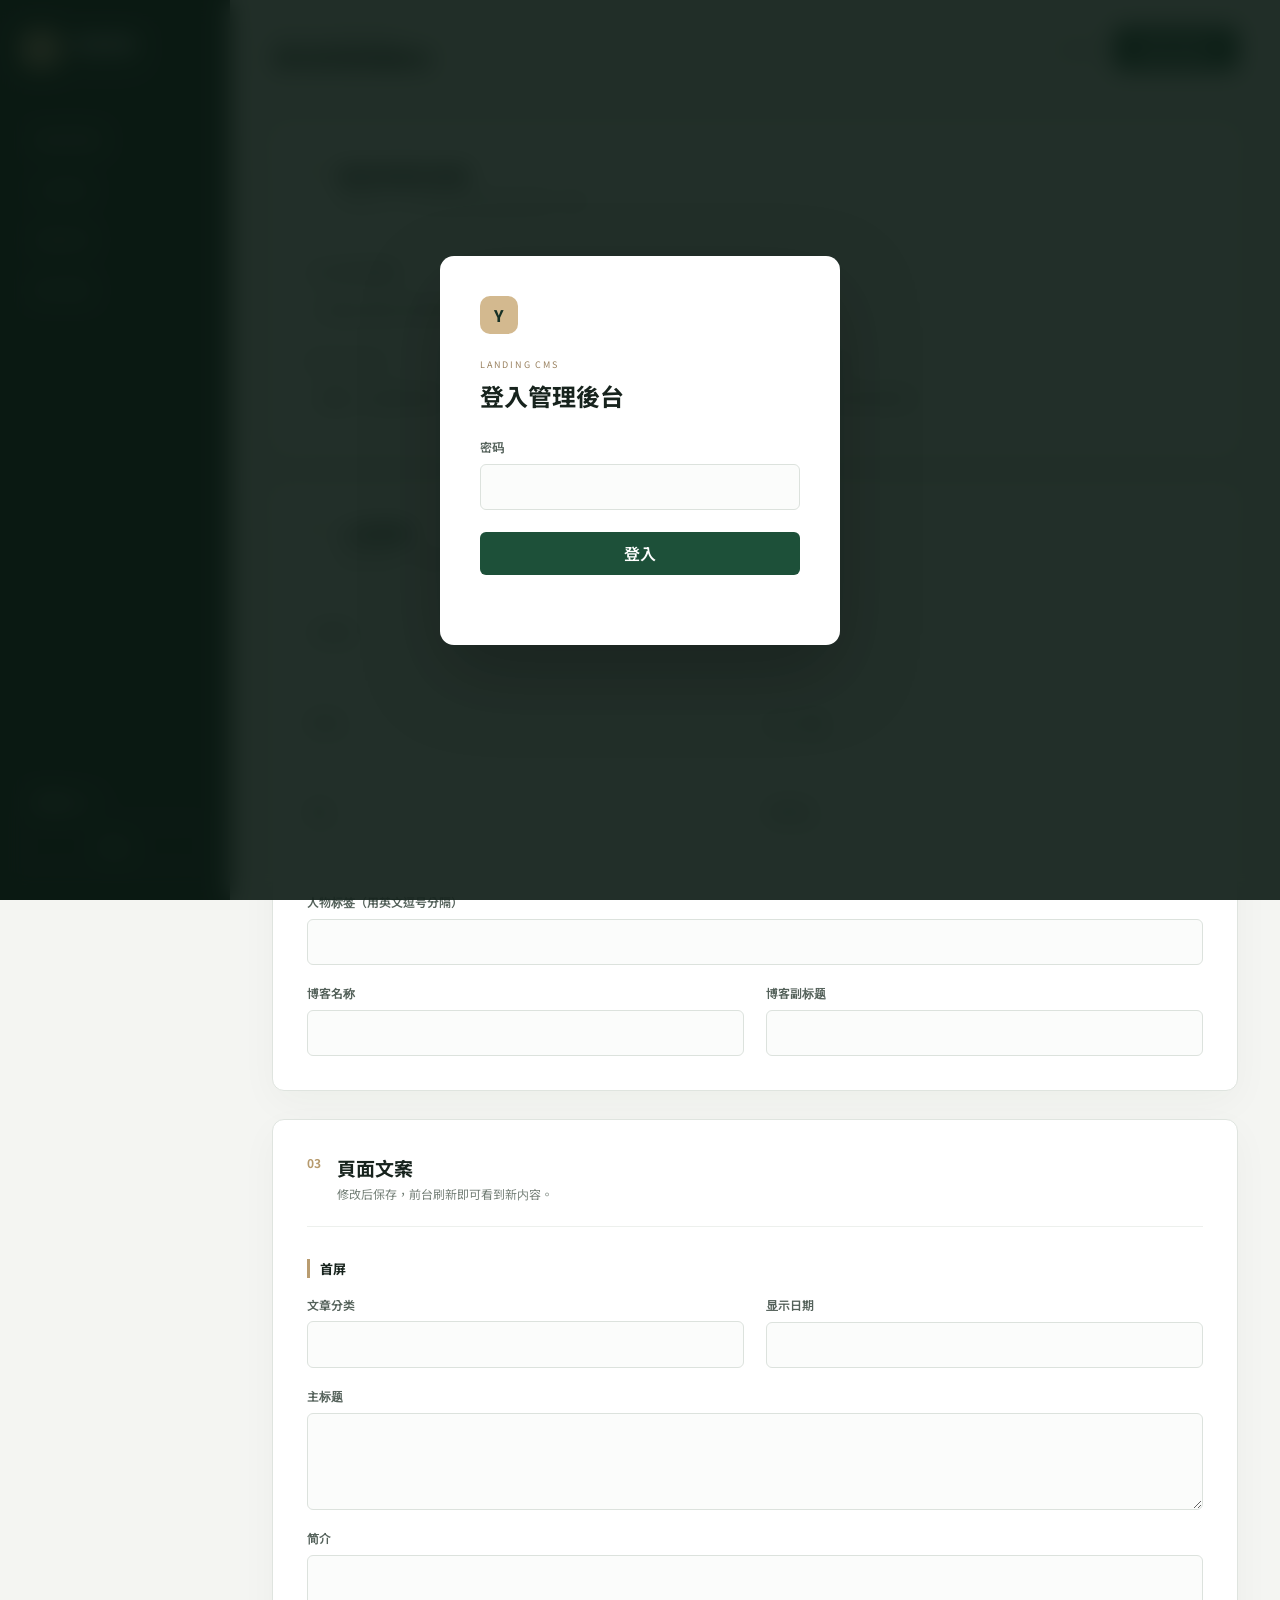
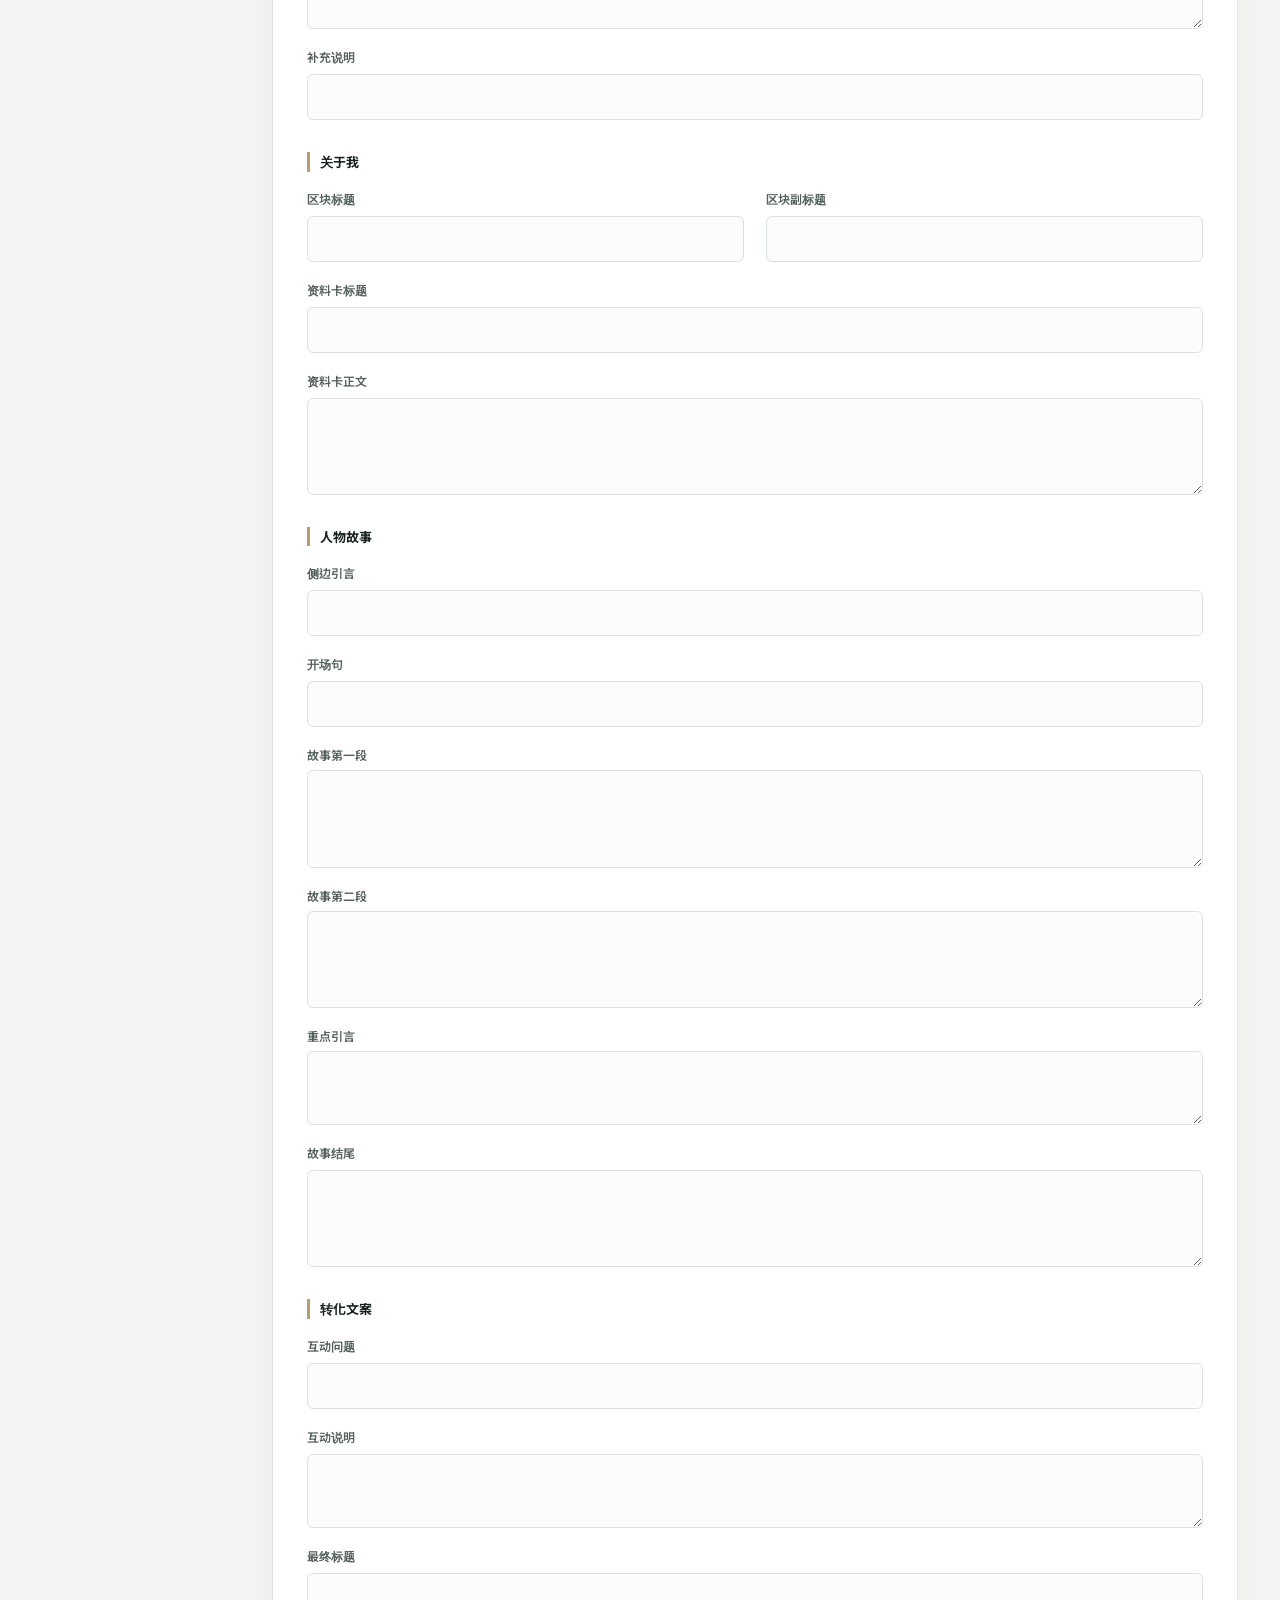
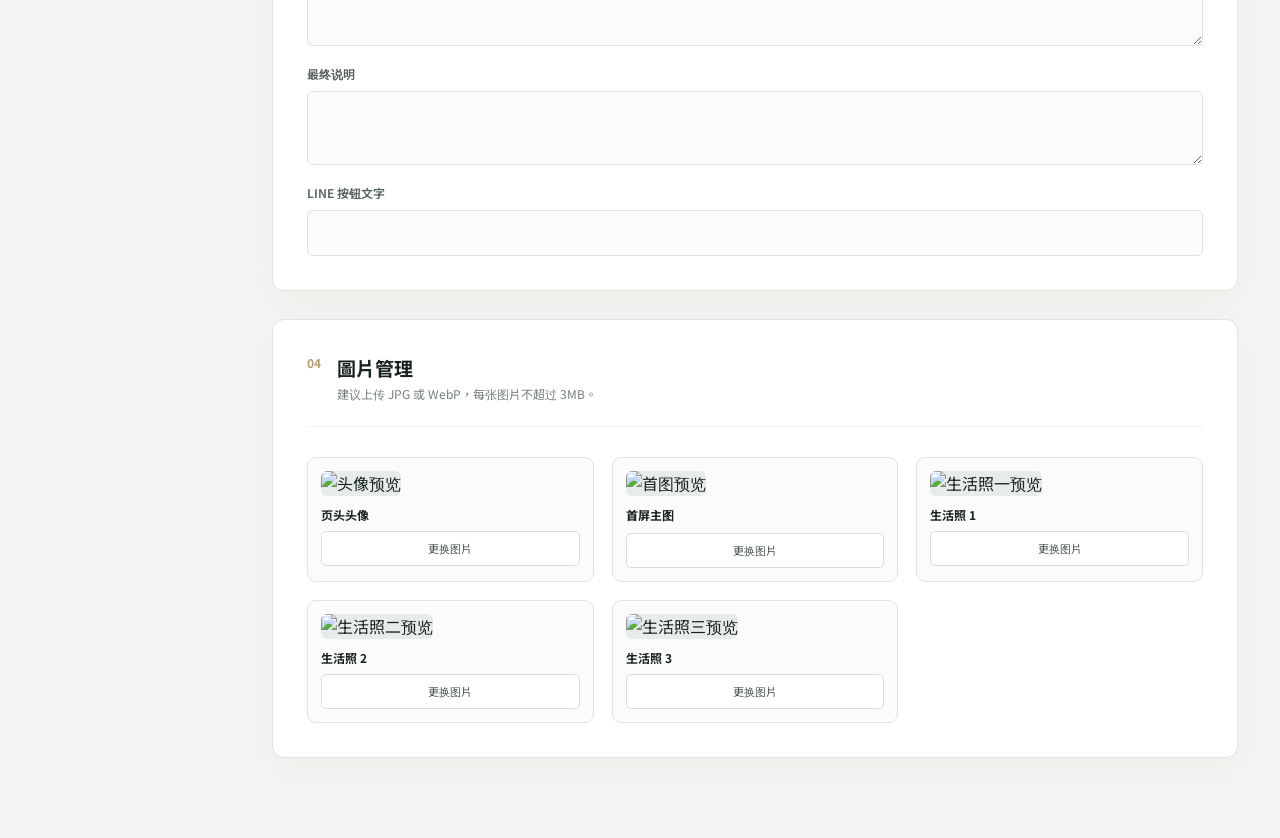
==== admin.html @ e7da710a "Update admin.html" ====
<!doctype html>
<html lang="zh-Hant-TW">
<head>
  <meta charset="utf-8">
  <meta name="viewport" content="width=device-width, initial-scale=1">
  <meta name="robots" content="noindex,nofollow">
  <title>落地頁管理後台</title>
  <link rel="preconnect" href="https://fonts.googleapis.com">
  <link rel="preconnect" href="https://fonts.gstatic.com" crossorigin>
  <link href="https://fonts.googleapis.com/css2?family=Noto+Sans+TC:wght@400;500;600;700&display=swap" rel="stylesheet">
  <link rel="stylesheet" href="./admin.css">
</head>
<body>
  <div class="admin-shell">
    <aside class="admin-sidebar">
      <div class="admin-brand"><span>Y</span><div><strong>頁面管理</strong><small>Landing CMS</small></div></div>
      <nav>
        <a href="#tracking">連結與像素</a>
        <a href="#persona">人設資料</a>
        <a href="#copy">頁面文案</a>
        <a href="#images">圖片管理</a>
      </nav>
      <a class="preview-link" href="./index.html" target="_blank">預覽前台 ↗</a>
      <button class="logout" id="logoutButton" type="button">登出</button>
    </aside>

    <main class="admin-main">
      <header class="admin-topbar">
        <div><p>CONTENT MANAGEMENT</p><h1>落地頁管理後台</h1></div>
        <div class="save-group"><span id="saveStatus">尚未儲存</span><button class="primary" id="saveButton" type="button">儲存並發布</button></div>
      </header>

      <div class="setup-warning" id="setupWarning" hidden>
        <strong>後台尚未連接 Supabase</strong>
        <p>请先按照项目中的 <code>supabase/setup.sql</code> 建立数据库，再把项目 URL 和 anon key 填入 <code>config.js</code>。</p>
      </div>

      <form id="contentForm">
        <section class="panel" id="tracking">
          <div class="panel-title"><span>01</span><div><h2>連結與廣告像素</h2><p>所有前台 LINE 按鈕和廣告追蹤由這裡統一控制。</p></div></div>
          <div class="form-grid">
            <label class="wide">LINE 加好友連結<input type="url" data-field="tracking.lineUrl" placeholder="https://line.me/R/ti/p/..." required></label>
            <label>Meta Pixel ID<input type="text" data-field="tracking.metaPixelId" placeholder="例如：1234567890"></label>
            <label>TikTok Pixel ID<input type="text" data-field="tracking.tiktokPixelId" placeholder="例如：CXXXXXXXXX"></label>
          </div>
        </section>

        <section class="panel" id="persona">
          <div class="panel-title"><span>02</span><div><h2>人設資料</h2><p>切换人物时，从这里修改姓名、年龄、所在地和基础资料。</p></div></div>
          <div class="form-grid">
            <label>人物姓名<input type="text" data-field="persona.name"></label>
            <label>年龄<input type="text" data-field="persona.age"></label>
            <label>所在地<input type="text" data-field="persona.location"></label>
            <label>生日／星座<input type="text" data-field="persona.birth"></label>
            <label>身高<input type="text" data-field="persona.height"></label>
            <label>感情状态<input type="text" data-field="persona.status"></label>
            <label class="wide">人物标签（用英文逗号分隔）<input type="text" data-field="persona.traits"></label>
            <label>博客名称<input type="text" data-field="brand.name"></label>
            <label>博客副标题<input type="text" data-field="brand.tagline"></label>
          </div>
        </section>

        <section class="panel" id="copy">
          <div class="panel-title"><span>03</span><div><h2>頁面文案</h2><p>修改后保存，前台刷新即可看到新内容。</p></div></div>
          <div class="subheading">首屏</div>
          <div class="form-grid">
            <label>文章分类<input type="text" data-field="hero.category"></label>
            <label>显示日期<input type="text" data-field="hero.date"></label>
            <label class="wide">主标题<textarea data-field="hero.title" rows="3"></textarea></label>
            <label class="wide">简介<textarea data-field="hero.intro" rows="2"></textarea></label>
            <label class="wide">补充说明<input type="text" data-field="hero.note"></label>
          </div>
          <div class="subheading">关于我</div>
          <div class="form-grid">
            <label>区块标题<input type="text" data-field="about.title"></label>
            <label>区块副标题<input type="text" data-field="about.subtitle"></label>
            <label class="wide">资料卡标题<input type="text" data-field="about.cardTitle"></label>
            <label class="wide">资料卡正文<textarea data-field="about.body" rows="3"></textarea></label>
          </div>
          <div class="subheading">人物故事</div>
          <div class="form-grid">
            <label class="wide">侧边引言<input type="text" data-field="story.quote"></label>
            <label class="wide">开场句<input type="text" data-field="story.lead"></label>
            <label class="wide">故事第一段<textarea data-field="story.p1" rows="3"></textarea></label>
            <label class="wide">故事第二段<textarea data-field="story.p2" rows="3"></textarea></label>
            <label class="wide">重点引言<textarea data-field="story.highlight" rows="2"></textarea></label>
            <label class="wide">故事结尾<textarea data-field="story.p3" rows="3"></textarea></label>
          </div>
          <div class="subheading">转化文案</div>
          <div class="form-grid">
            <label class="wide">互动问题<input type="text" data-field="conversation.question"></label>
            <label class="wide">互动说明<textarea data-field="conversation.answer" rows="2"></textarea></label>
            <label class="wide">最终标题<textarea data-field="cta.title" rows="2"></textarea></label>
            <label class="wide">最终说明<textarea data-field="cta.body" rows="2"></textarea></label>
            <label class="wide">LINE 按钮文字<input type="text" data-field="cta.button"></label>
          </div>
        </section>

        <section class="panel" id="images">
          <div class="panel-title"><span>04</span><div><h2>圖片管理</h2><p>建议上传 JPG 或 WebP，每张图片不超过 3MB。</p></div></div>
          <div class="image-grid">
            <div class="image-field" data-image-key="images.avatar"><img alt="头像预览"><strong>页头头像</strong><input type="file" accept="image/*"><button type="button">更换图片</button></div>
            <div class="image-field" data-image-key="images.hero"><img alt="首图预览"><strong>首屏主图</strong><input type="file" accept="image/*"><button type="button">更换图片</button></div>
            <div class="image-field" data-image-key="images.life1"><img alt="生活照一预览"><strong>生活照 1</strong><input type="file" accept="image/*"><button type="button">更换图片</button></div>
            <div class="image-field" data-image-key="images.life2"><img alt="生活照二预览"><strong>生活照 2</strong><input type="file" accept="image/*"><button type="button">更换图片</button></div>
            <div class="image-field" data-image-key="images.life3"><img alt="生活照三预览"><strong>生活照 3</strong><input type="file" accept="image/*"><button type="button">更换图片</button></div>
          </div>
        </section>
      </form>
    </main>
  </div>

  <div class="login-layer" id="loginLayer">
    <form class="login-card" id="loginForm">
      <div class="login-logo">Y</div>
      <p>LANDING CMS</p>
      <h2>登入管理後台</h2>
      <label>密码<input type="password" id="password" autocomplete="current-password" required></label>
      <button class="primary" type="submit">登入</button>
      <span class="login-message" id="loginMessage"></span>
    </form>
  </div>

  <div class="toast" id="toast"></div>
  <script src="./config.js?v=2"></script>
  <script src="./content-default.js"></script>
  <script src="./admin.js?v=2"></script>
</body>
</html>
---- admin.css ----
:root{--bg:#f4f5f2;--ink:#17231d;--muted:#758078;--green:#1d5039;--line:#dfe4df;--white:#fff;--accent:#06c755}*{box-sizing:border-box}html{scroll-behavior:smooth}body{margin:0;background:var(--bg);color:var(--ink);font-family:"Noto Sans TC",sans-serif}button,input,textarea{font:inherit}.admin-shell{min-height:100vh}.admin-sidebar{position:fixed;inset:0 auto 0 0;width:230px;padding:30px 22px;display:flex;flex-direction:column;background:#13251d;color:#fff}.admin-brand{display:flex;align-items:center;gap:12px;margin-bottom:50px}.admin-brand>span,.login-logo{width:38px;height:38px;display:grid;place-items:center;border-radius:10px;background:#d3b98f;color:#173126;font-weight:800}.admin-brand div{display:flex;flex-direction:column}.admin-brand small{color:#8fa097;font-size:9px;letter-spacing:.14em}.admin-sidebar nav{display:grid;gap:7px}.admin-sidebar nav a{padding:12px 14px;border-radius:7px;color:#b9c4bd;text-decoration:none;font-size:13px}.admin-sidebar nav a:hover{background:rgba(255,255,255,.06);color:#fff}.preview-link{margin-top:auto;padding:12px;color:#fff;text-decoration:none;font-size:12px}.logout{padding:11px;border:1px solid rgba(255,255,255,.15);border-radius:6px;background:transparent;color:#a8b6ae;cursor:pointer}.admin-main{margin-left:230px;padding:0 42px 80px}.admin-topbar{position:sticky;z-index:5;top:0;min-height:98px;display:flex;align-items:center;justify-content:space-between;background:rgba(244,245,242,.94);backdrop-filter:blur(10px);border-bottom:1px solid var(--line)}.admin-topbar p{margin:0;color:#89938c;font-size:9px;letter-spacing:.18em}.admin-topbar h1{margin:3px 0 0;font-size:23px}.save-group{display:flex;align-items:center;gap:14px}.save-group span{color:var(--muted);font-size:11px}.primary{min-height:43px;padding:9px 22px;border:0;border-radius:6px;background:var(--green);color:#fff;font-weight:600;cursor:pointer}.primary:disabled{opacity:.45;cursor:not-allowed}.setup-warning{max-width:1040px;margin:28px auto 0;padding:18px 22px;border:1px solid #e9cfa2;border-radius:8px;background:#fff6e6;color:#6d4d17}.setup-warning p{margin:5px 0 0;font-size:13px}.panel{max-width:1040px;margin:28px auto 0;padding:34px;border:1px solid var(--line);border-radius:12px;background:var(--white);box-shadow:0 12px 38px rgba(25,46,36,.035)}.panel-title{display:flex;gap:16px;margin-bottom:30px;padding-bottom:22px;border-bottom:1px solid #edf0ed}.panel-title>span{color:#b69a6d;font-size:12px;font-weight:700}.panel-title h2{margin:0;font-size:19px}.panel-title p{margin:4px 0 0;color:var(--muted);font-size:12px}.form-grid{display:grid;grid-template-columns:1fr 1fr;gap:19px 22px}.form-grid label,.login-card label{display:grid;gap:7px;color:#54615a;font-size:12px;font-weight:600}.form-grid .wide{grid-column:1/-1}input,textarea{width:100%;padding:12px 13px;border:1px solid #dce2dd;border-radius:6px;outline:none;background:#fbfcfb;color:var(--ink);font-size:14px;transition:.2s}textarea{resize:vertical;line-height:1.7}input:focus,textarea:focus{border-color:#6f9983;box-shadow:0 0 0 3px rgba(29,80,57,.08)}.subheading{margin:32px 0 18px;padding-left:10px;border-left:3px solid #b99c70;font-size:13px;font-weight:700}.image-grid{display:grid;grid-template-columns:repeat(3,1fr);gap:18px}.image-field{padding:13px;border:1px solid var(--line);border-radius:9px;background:#fafbfa}.image-field img{width:100%;height:180px;object-fit:cover;border-radius:6px;background:#e8ece9}.image-field strong{display:block;margin:10px 0 8px;font-size:12px}.image-field input{display:none}.image-field button{width:100%;padding:8px;border:1px solid #d8dfda;border-radius:5px;background:#fff;color:#46544c;font-size:11px;cursor:pointer}.login-layer{position:fixed;z-index:100;inset:0;display:grid;place-items:center;padding:20px;background:rgba(10,25,18,.9);backdrop-filter:blur(12px)}.login-layer.hidden{display:none}.login-card{width:min(400px,100%);padding:40px;border-radius:14px;background:#fff;box-shadow:0 30px 80px rgba(0,0,0,.25)}.login-logo{margin-bottom:24px}.login-card>p{margin:0;color:#9a8260;font-size:9px;letter-spacing:.2em}.login-card h2{margin:7px 0 25px}.login-card label{margin-top:14px}.login-card .primary{width:100%;margin-top:22px}.login-message{display:block;min-height:18px;margin-top:12px;color:#b54343;font-size:11px;text-align:center}.toast{position:fixed;z-index:110;right:24px;bottom:24px;padding:13px 18px;border-radius:7px;background:#183d2c;color:#fff;font-size:12px;opacity:0;transform:translateY(12px);pointer-events:none;transition:.25s}.toast.show{opacity:1;transform:none}@media(max-width:850px){.admin-sidebar{position:static;width:100%;padding:18px 20px;flex-direction:row;align-items:center}.admin-brand{margin:0}.admin-brand small,.admin-sidebar nav,.preview-link{display:none}.logout{margin-left:auto}.admin-main{margin:0;padding:0 16px 90px}.admin-topbar{min-height:86px}.save-group span{display:none}.panel{padding:24px 18px}.form-grid{grid-template-columns:1fr}.form-grid .wide{grid-column:auto}.image-grid{grid-template-columns:1fr 1fr}.image-field img{height:150px}}@media(max-width:520px){.admin-topbar h1{font-size:19px}.primary{padding-inline:14px}.image-grid{grid-template-columns:1fr}}
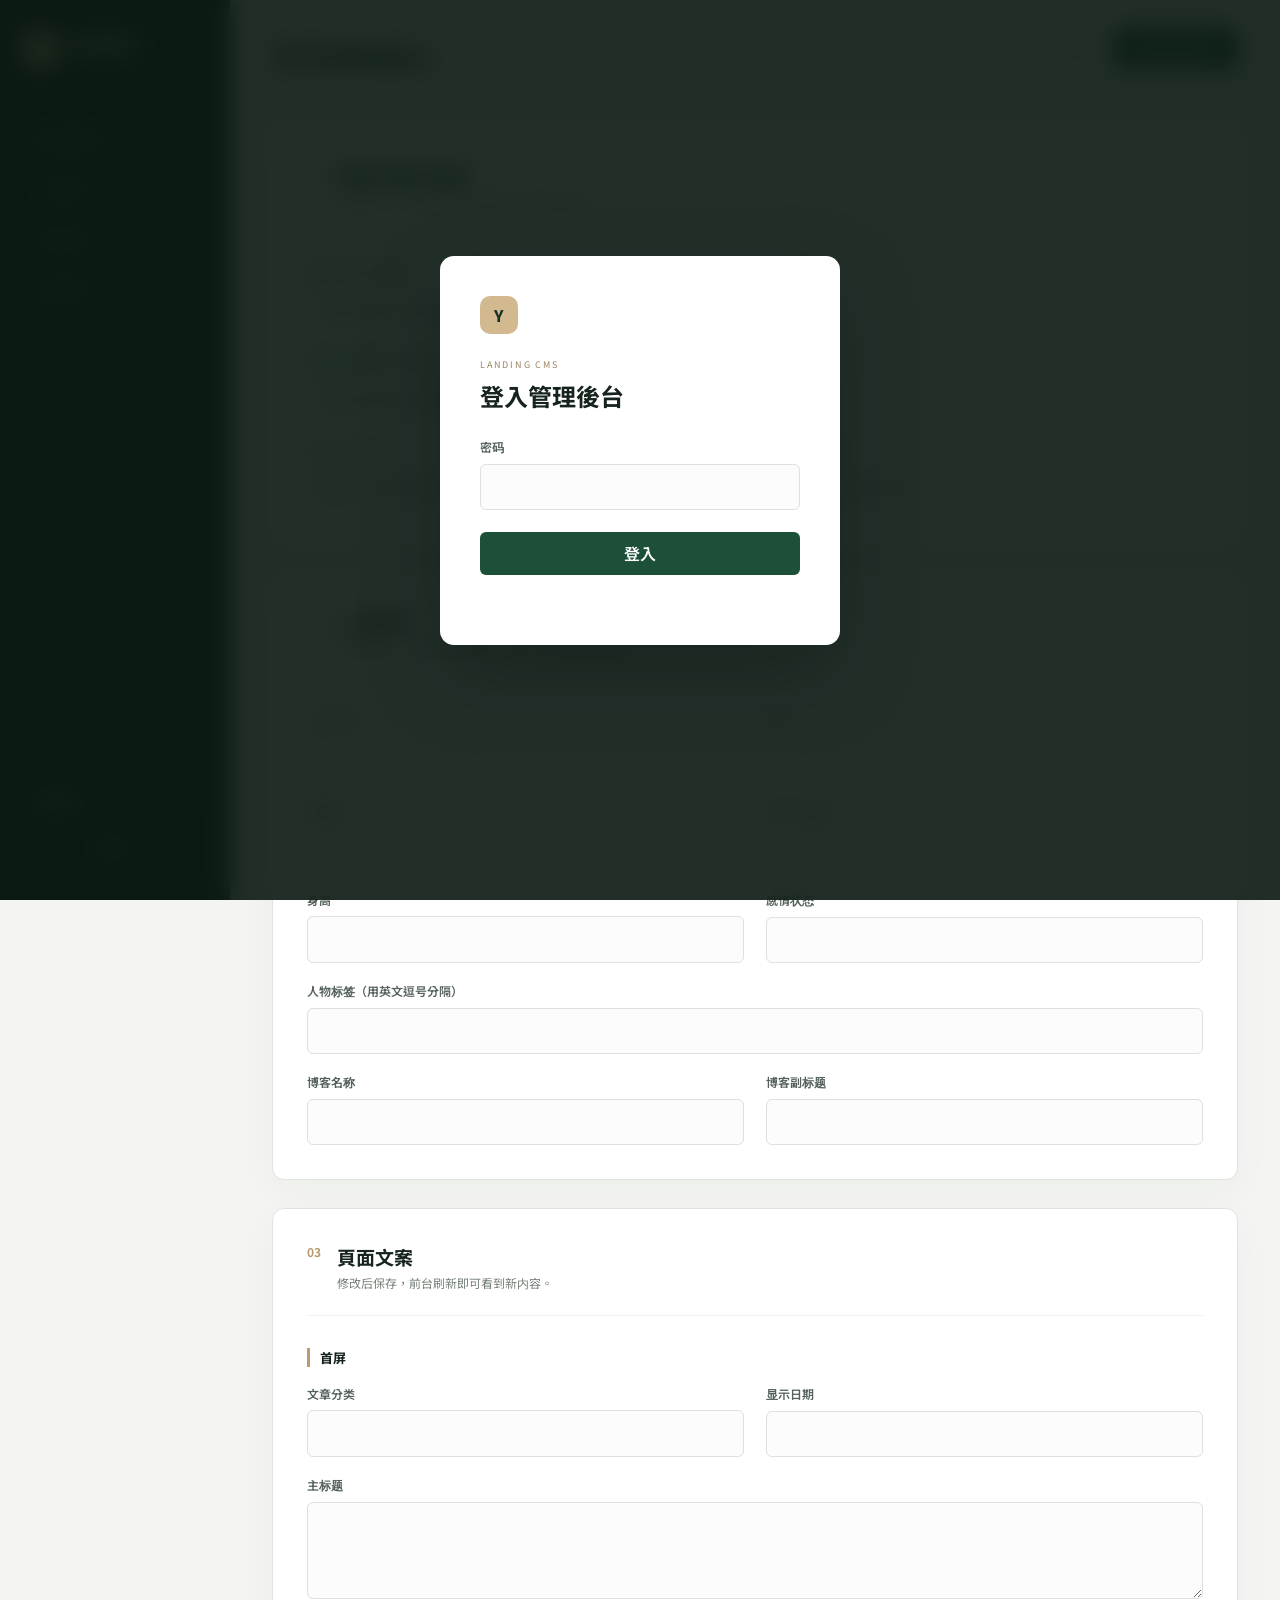
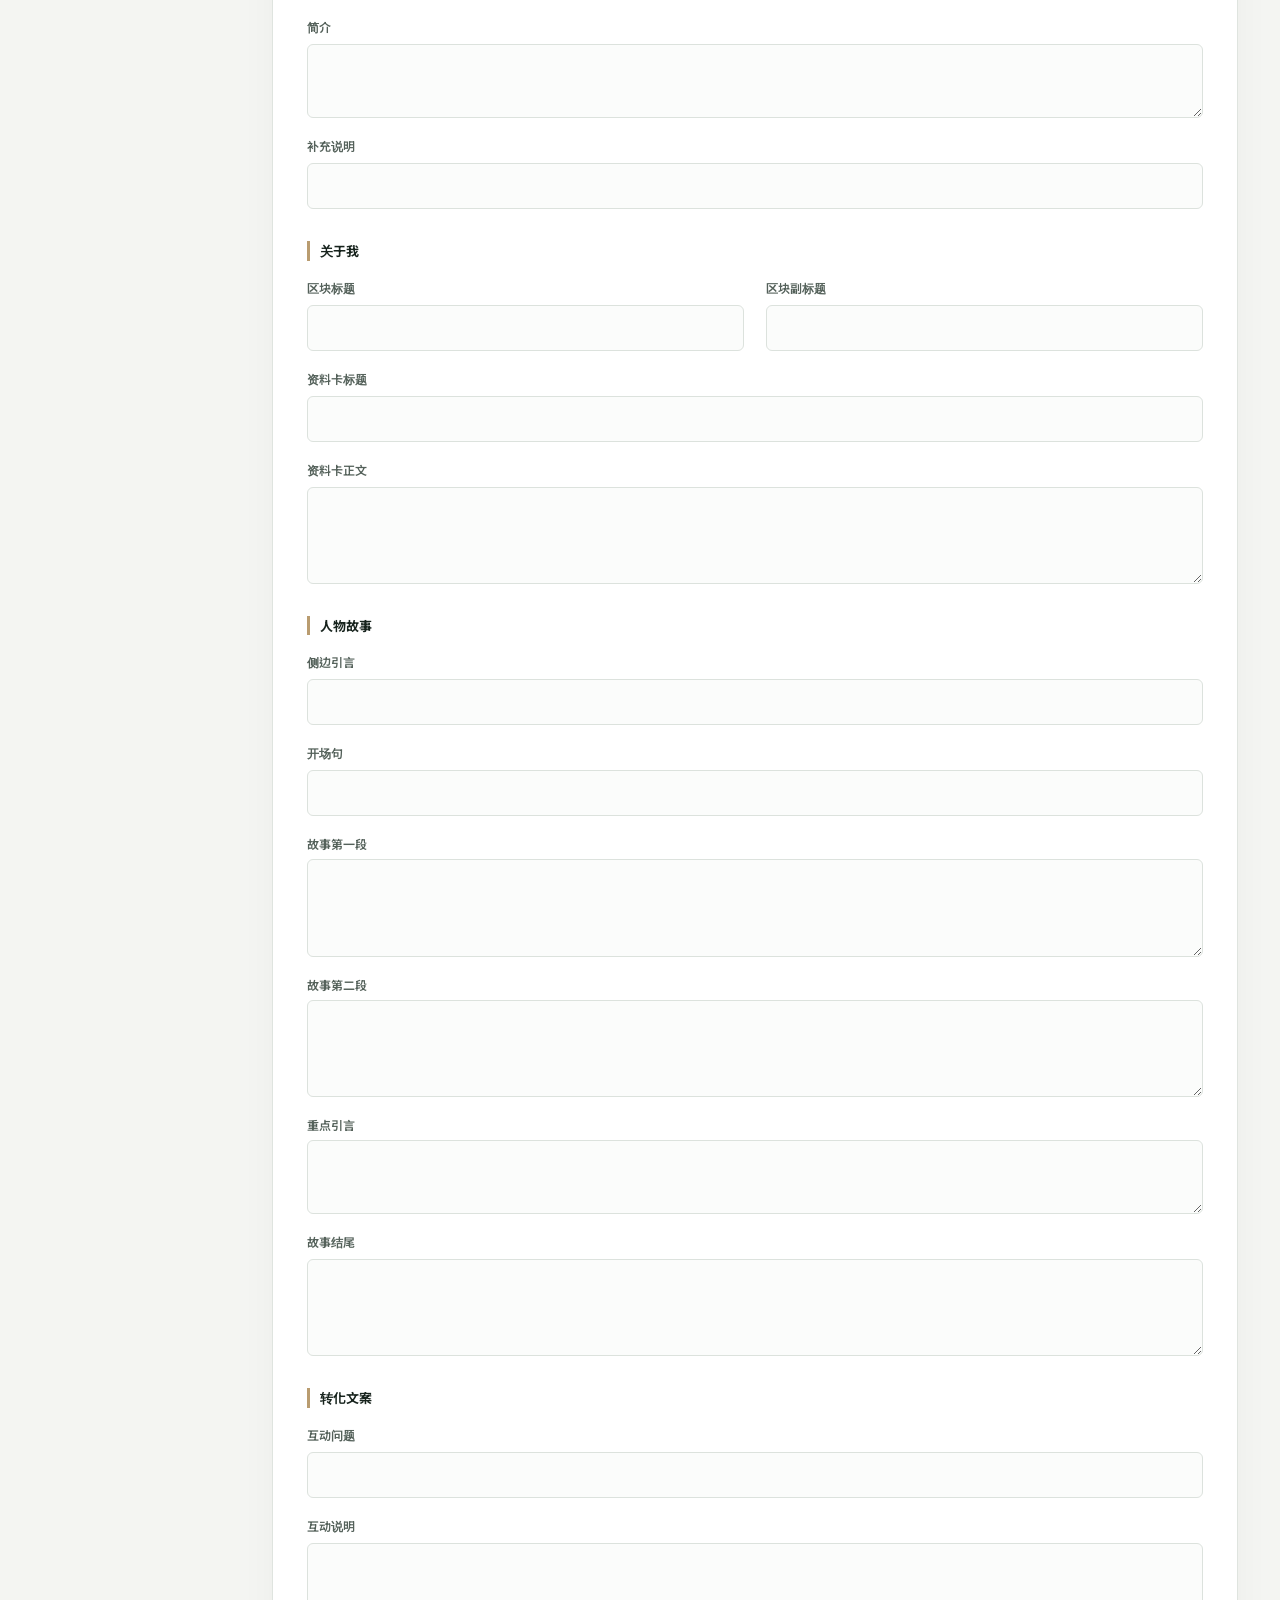
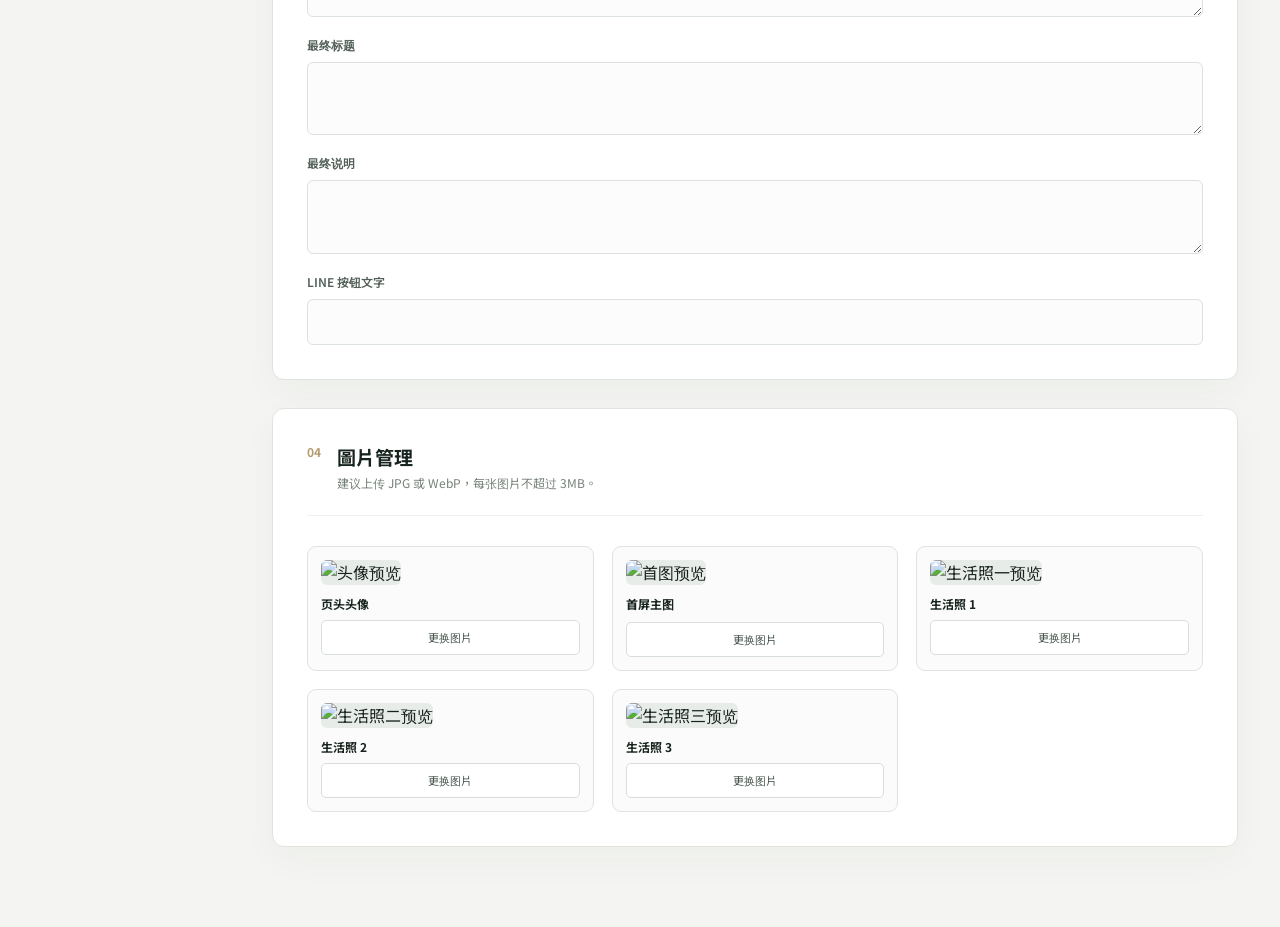
==== commit 77a775e9: "Update admin.html" ====
--- a/admin.html
+++ b/admin.html
@@ -39,7 +39,8 @@
         <section class="panel" id="tracking">
           <div class="panel-title"><span>01</span><div><h2>連結與廣告像素</h2><p>所有前台 LINE 按鈕和廣告追蹤由這裡統一控制。</p></div></div>
           <div class="form-grid">
-            <label class="wide">LINE 加好友連結<input type="url" data-field="tracking.lineUrl" placeholder="https://line.me/R/ti/p/..." required></label>
+            <label class="wide">頁面末尾 LINE 連結<input type="url" data-field="tracking.lineUrlPrimary" placeholder="https://line.me/R/ti/p/..." required></label>
+            <label class="wide">手機底部浮動 LINE 連結<input type="url" data-field="tracking.lineUrlSecondary" placeholder="https://line.me/R/ti/p/..." required></label>
             <label>Meta Pixel ID<input type="text" data-field="tracking.metaPixelId" placeholder="例如：1234567890"></label>
             <label>TikTok Pixel ID<input type="text" data-field="tracking.tiktokPixelId" placeholder="例如：CXXXXXXXXX"></label>
           </div>
@@ -123,7 +124,7 @@
 
   <div class="toast" id="toast"></div>
   <script src="./config.js?v=2"></script>
-  <script src="./content-default.js"></script>
-  <script src="./admin.js?v=2"></script>
+  <script src="./content-default.js?v=3"></script>
+  <script src="./admin.js?v=3"></script>
 </body>
 </html>
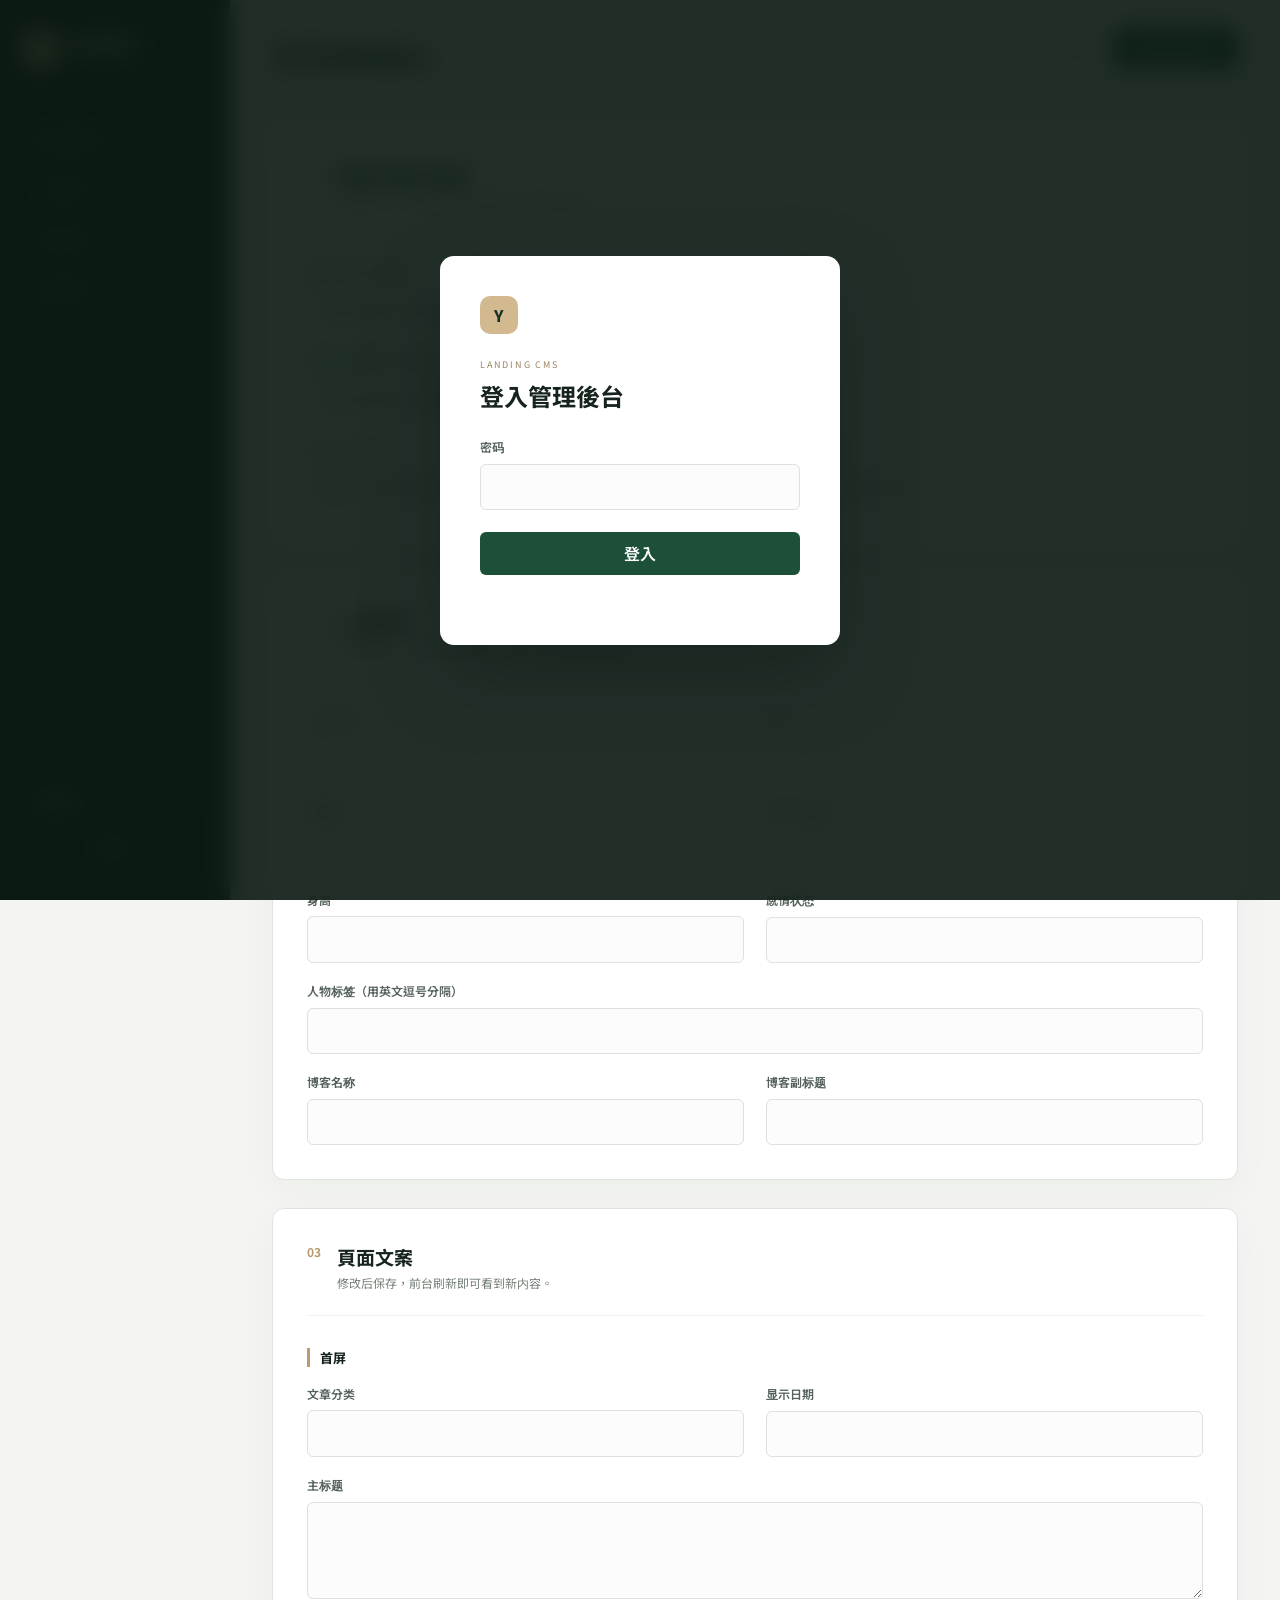
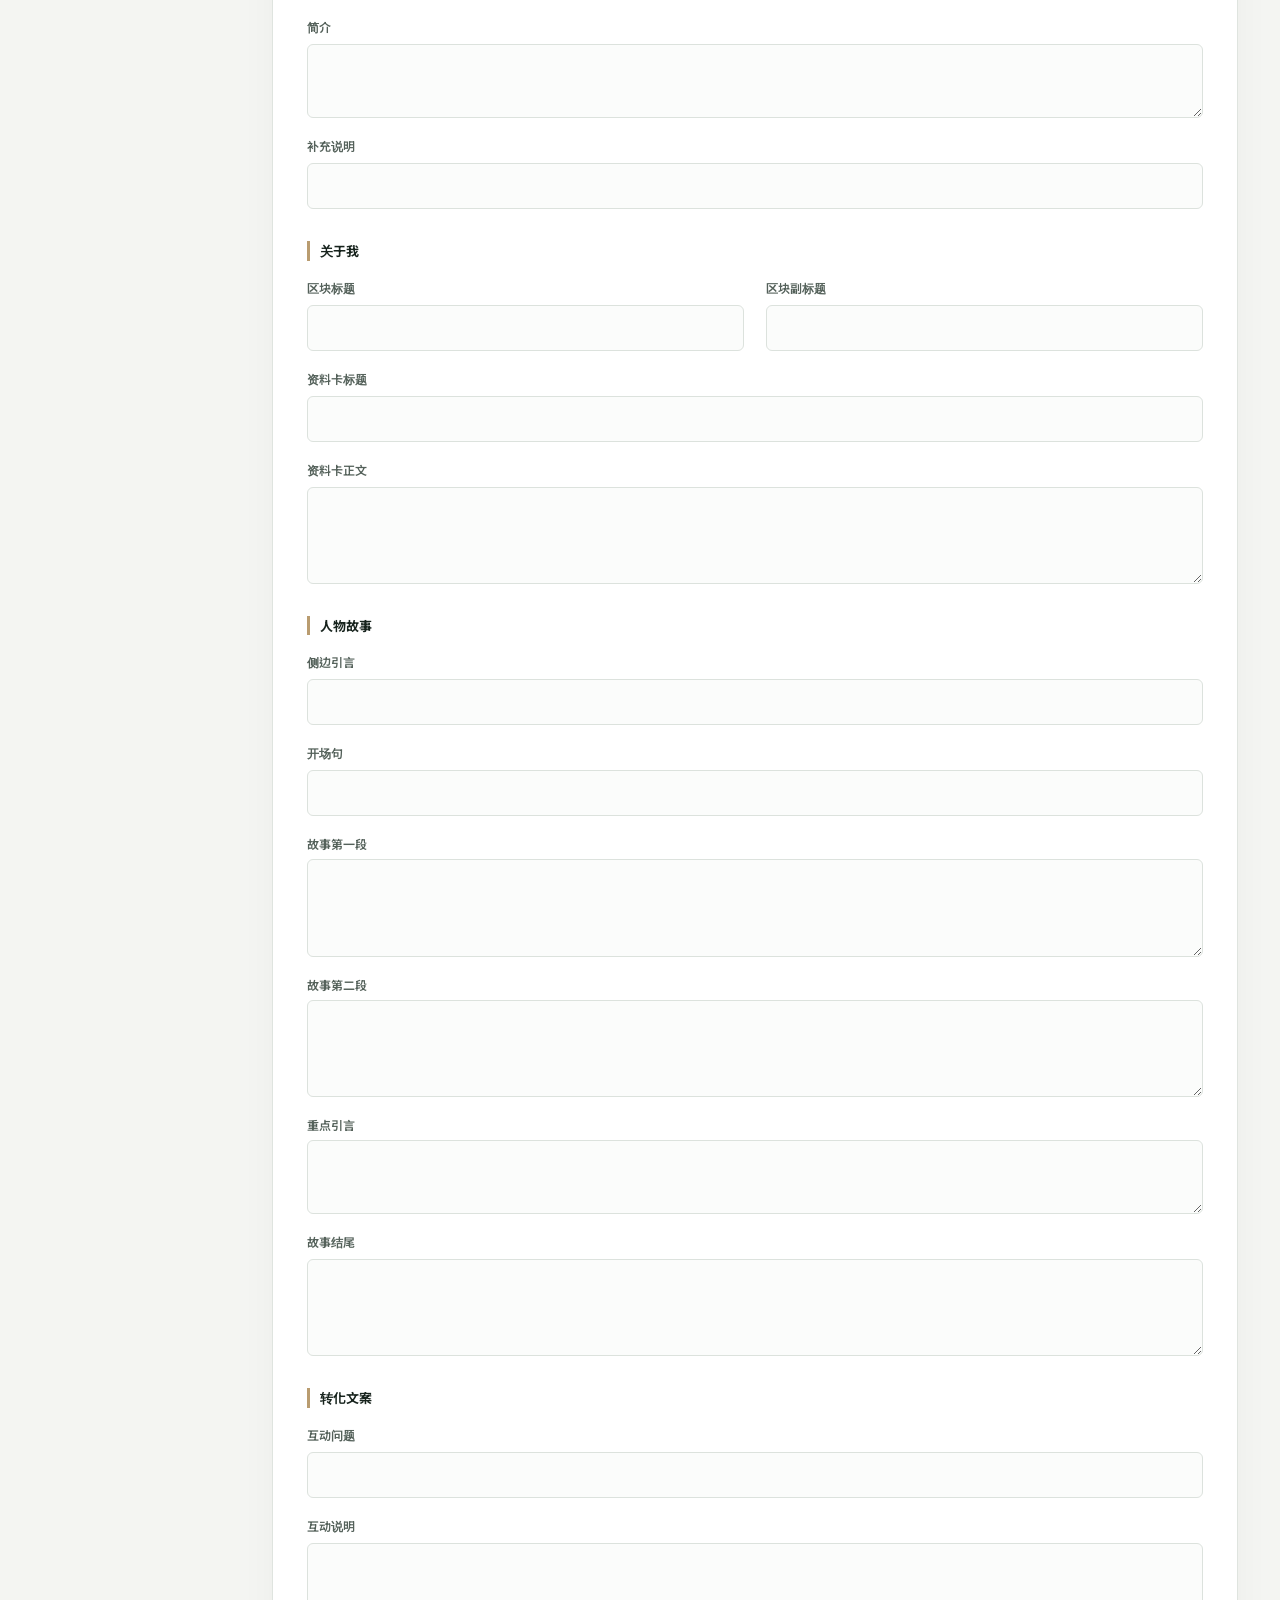
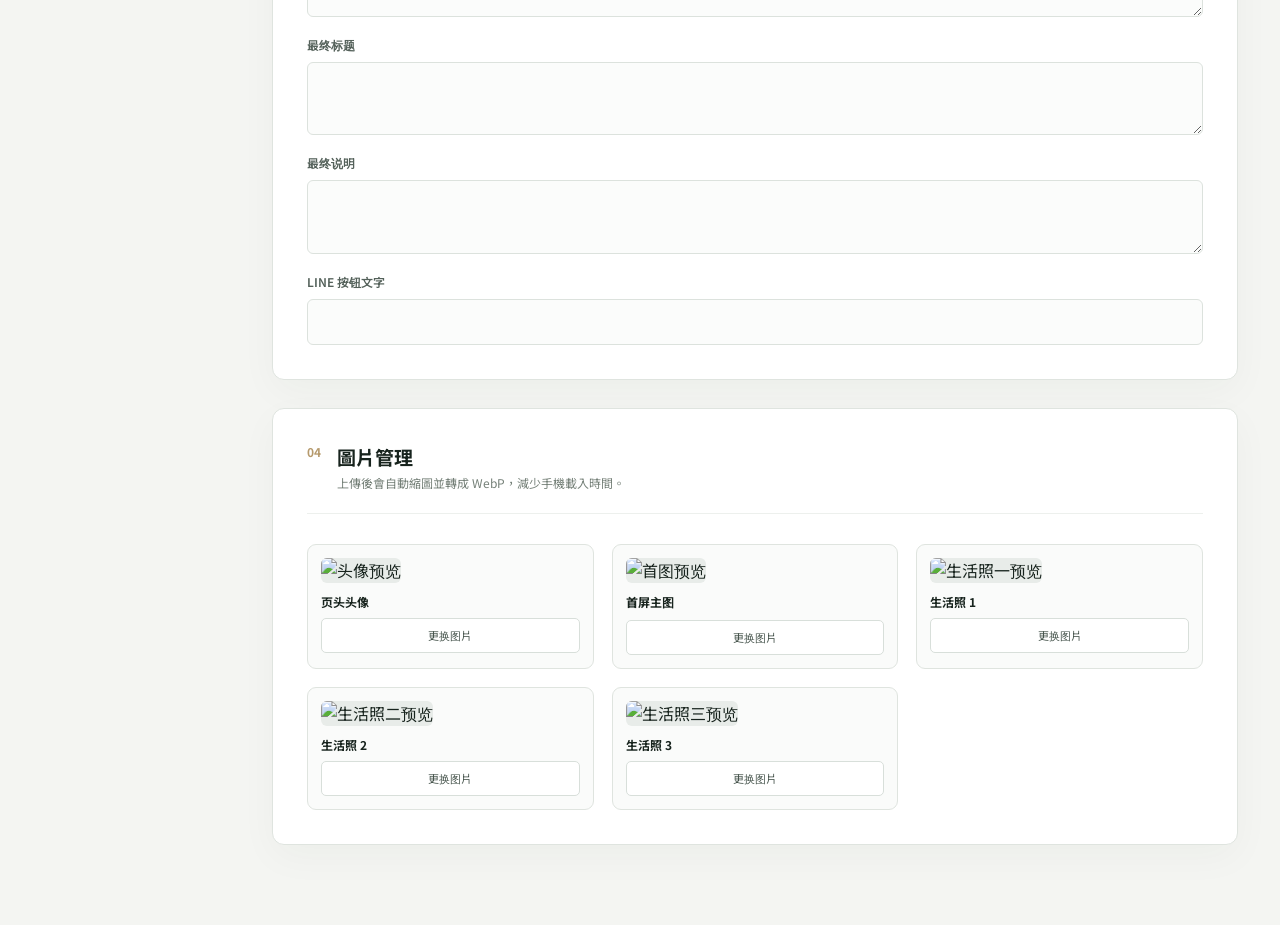
==== commit 712de828: "Update admin.html" ====
--- a/admin.html
+++ b/admin.html
@@ -98,7 +98,7 @@
         </section>
 
         <section class="panel" id="images">
-          <div class="panel-title"><span>04</span><div><h2>圖片管理</h2><p>建议上传 JPG 或 WebP，每张图片不超过 3MB。</p></div></div>
+          <div class="panel-title"><span>04</span><div><h2>圖片管理</h2><p>上傳後會自動縮圖並轉成 WebP，減少手機載入時間。</p></div></div>
           <div class="image-grid">
             <div class="image-field" data-image-key="images.avatar"><img alt="头像预览"><strong>页头头像</strong><input type="file" accept="image/*"><button type="button">更换图片</button></div>
             <div class="image-field" data-image-key="images.hero"><img alt="首图预览"><strong>首屏主图</strong><input type="file" accept="image/*"><button type="button">更换图片</button></div>
@@ -125,6 +125,6 @@
   <div class="toast" id="toast"></div>
   <script src="./config.js?v=2"></script>
   <script src="./content-default.js?v=3"></script>
-  <script src="./admin.js?v=3"></script>
+  <script src="./admin.js?v=4"></script>
 </body>
 </html>
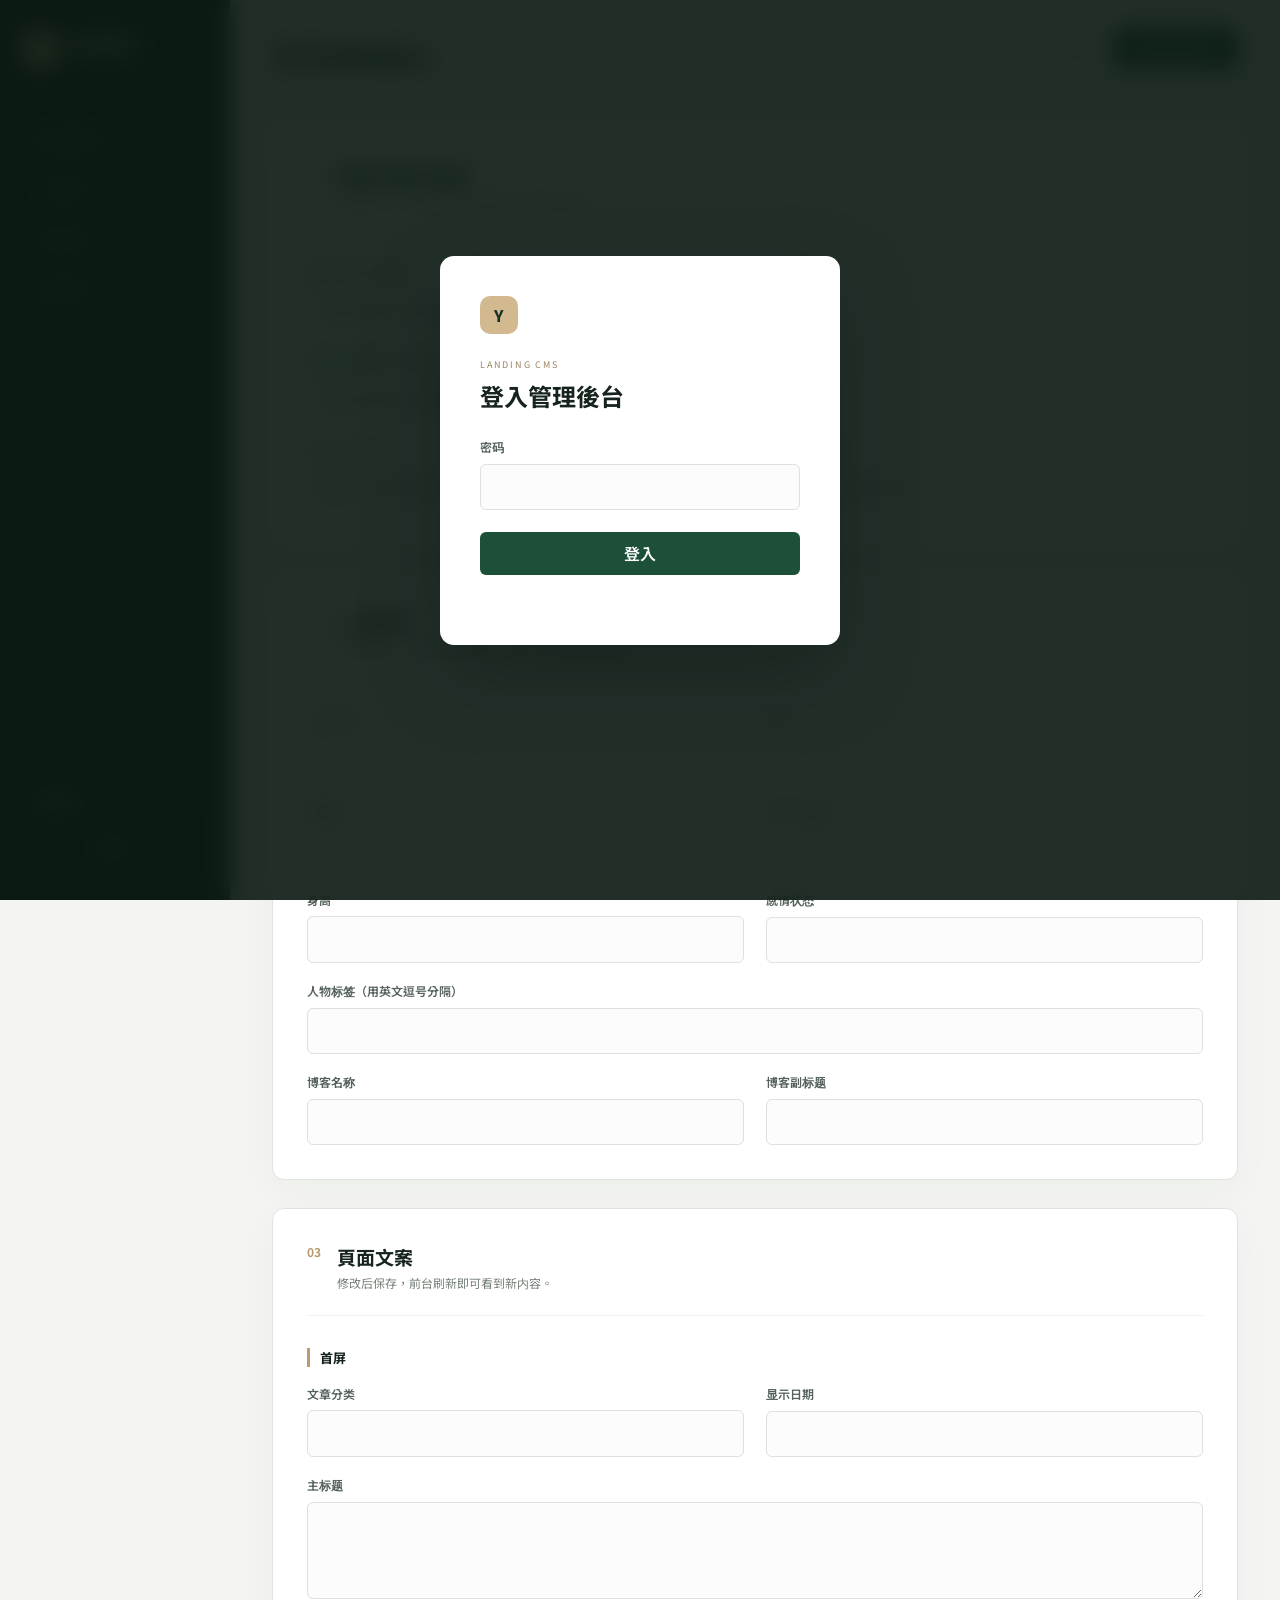
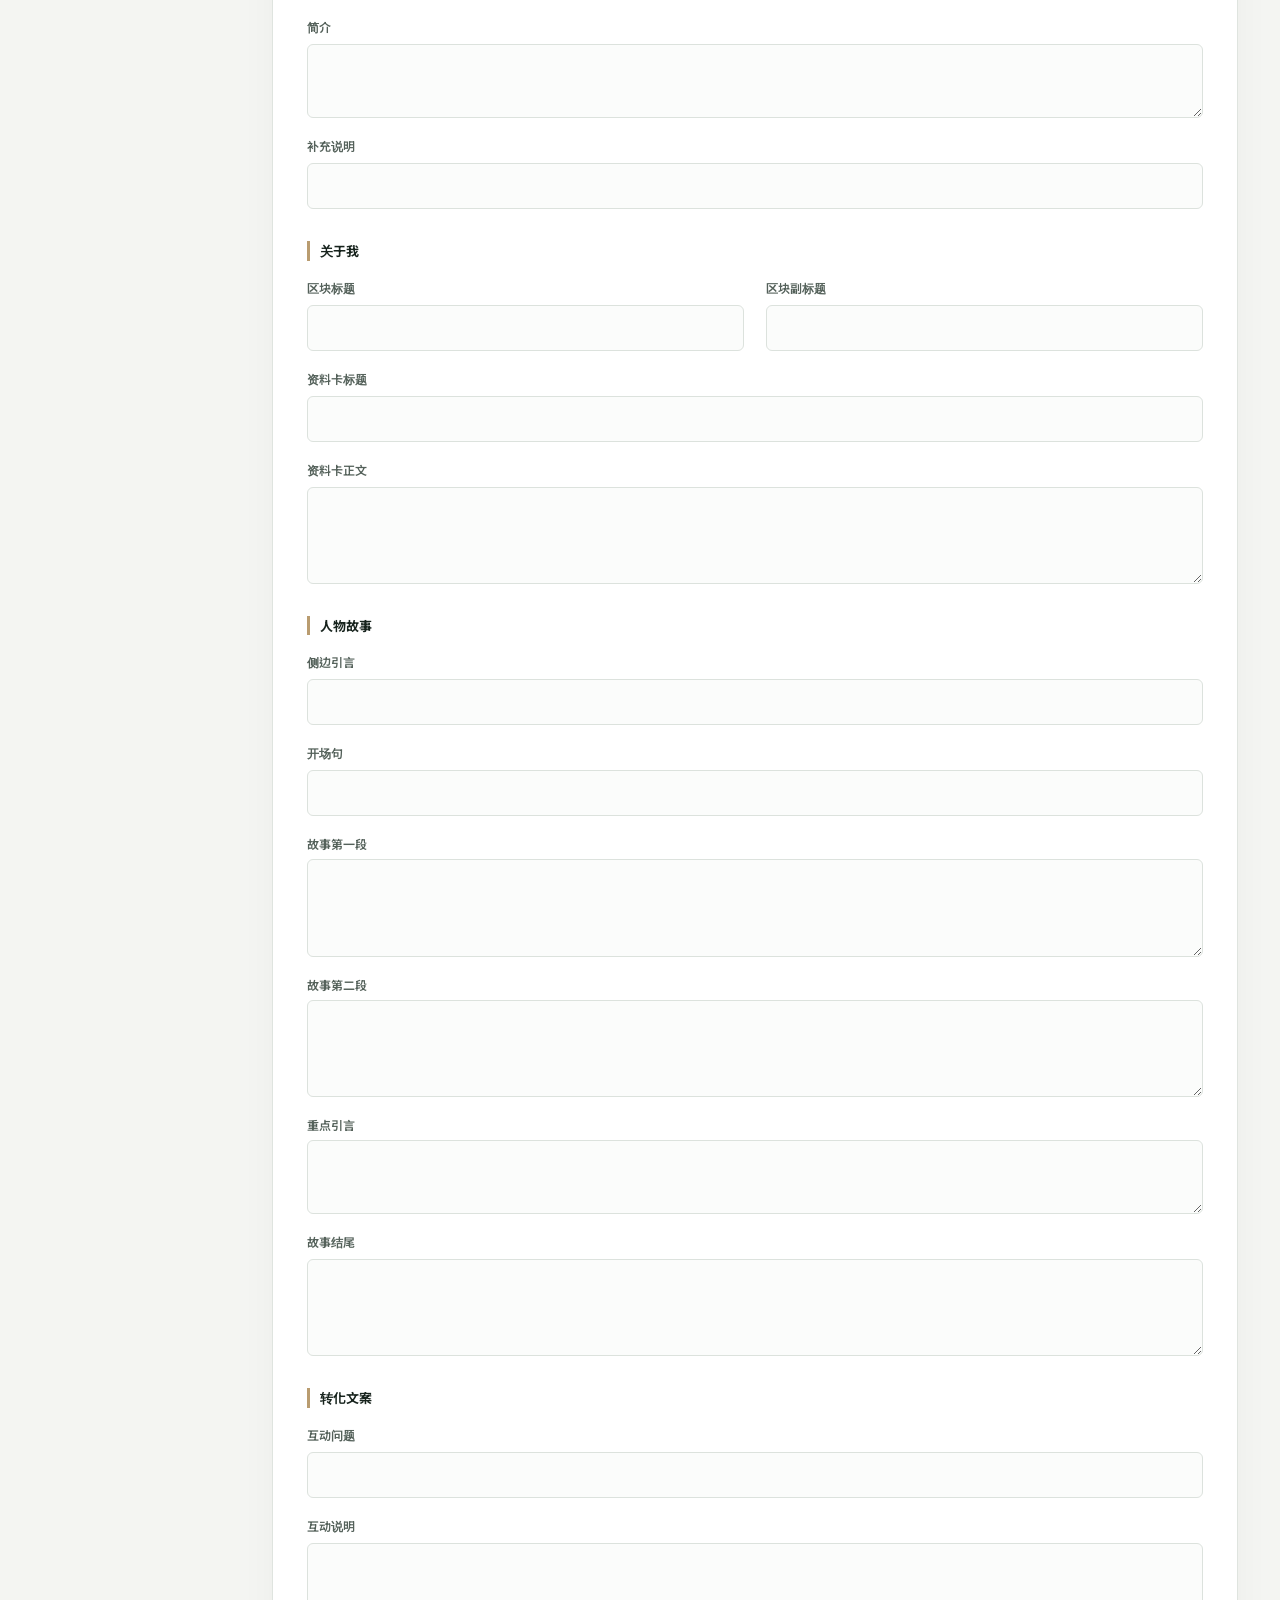
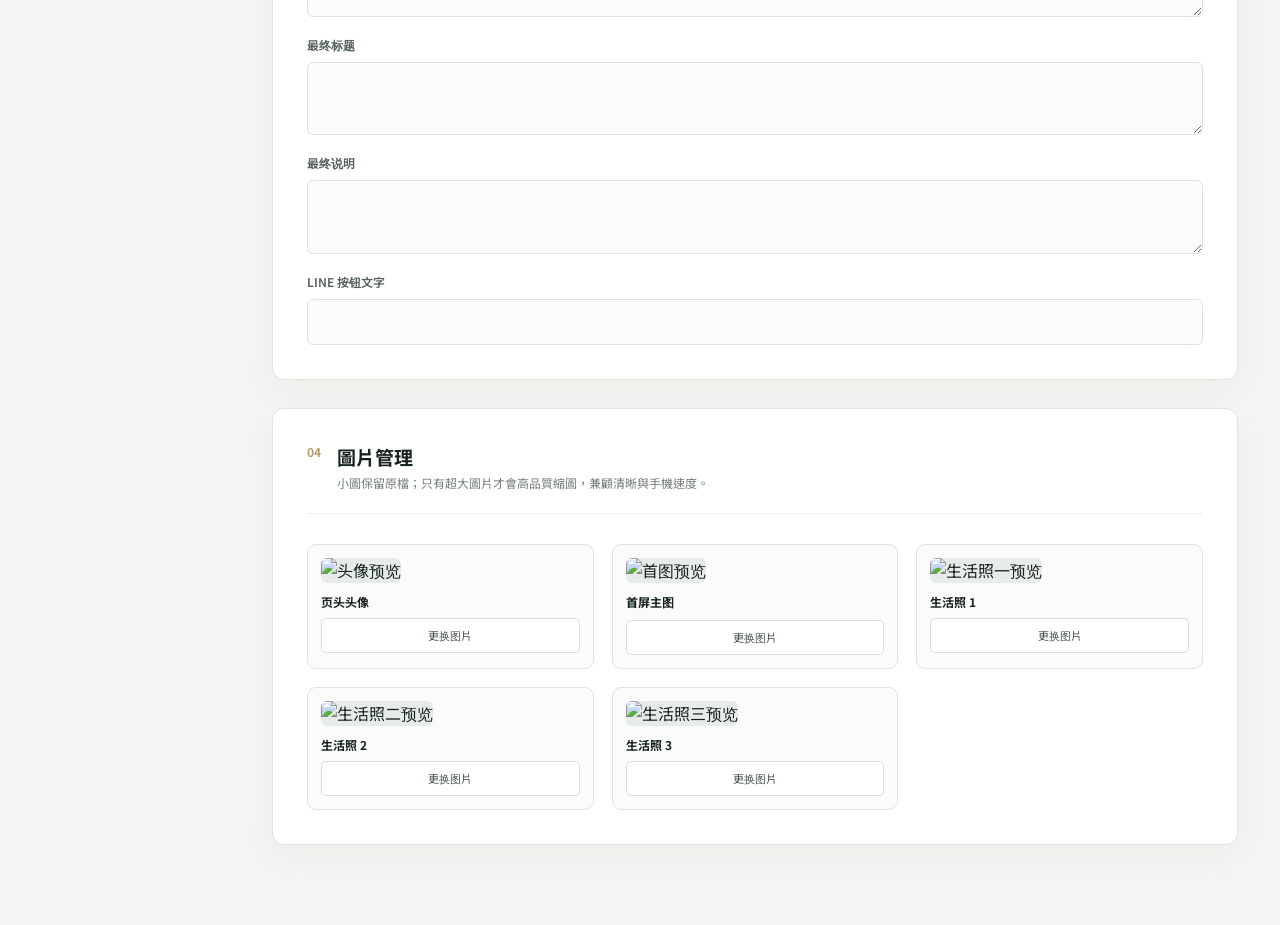
==== commit a9ddb06f: "Update admin.html" ====
--- a/admin.html
+++ b/admin.html
@@ -98,7 +98,7 @@
         </section>
 
         <section class="panel" id="images">
-          <div class="panel-title"><span>04</span><div><h2>圖片管理</h2><p>上傳後會自動縮圖並轉成 WebP，減少手機載入時間。</p></div></div>
+          <div class="panel-title"><span>04</span><div><h2>圖片管理</h2><p>小圖保留原檔；只有超大圖片才會高品質縮圖，兼顧清晰與手機速度。</p></div></div>
           <div class="image-grid">
             <div class="image-field" data-image-key="images.avatar"><img alt="头像预览"><strong>页头头像</strong><input type="file" accept="image/*"><button type="button">更换图片</button></div>
             <div class="image-field" data-image-key="images.hero"><img alt="首图预览"><strong>首屏主图</strong><input type="file" accept="image/*"><button type="button">更换图片</button></div>
@@ -125,6 +125,6 @@
   <div class="toast" id="toast"></div>
   <script src="./config.js?v=2"></script>
   <script src="./content-default.js?v=3"></script>
-  <script src="./admin.js?v=4"></script>
+  <script src="./admin.js?v=5"></script>
 </body>
 </html>
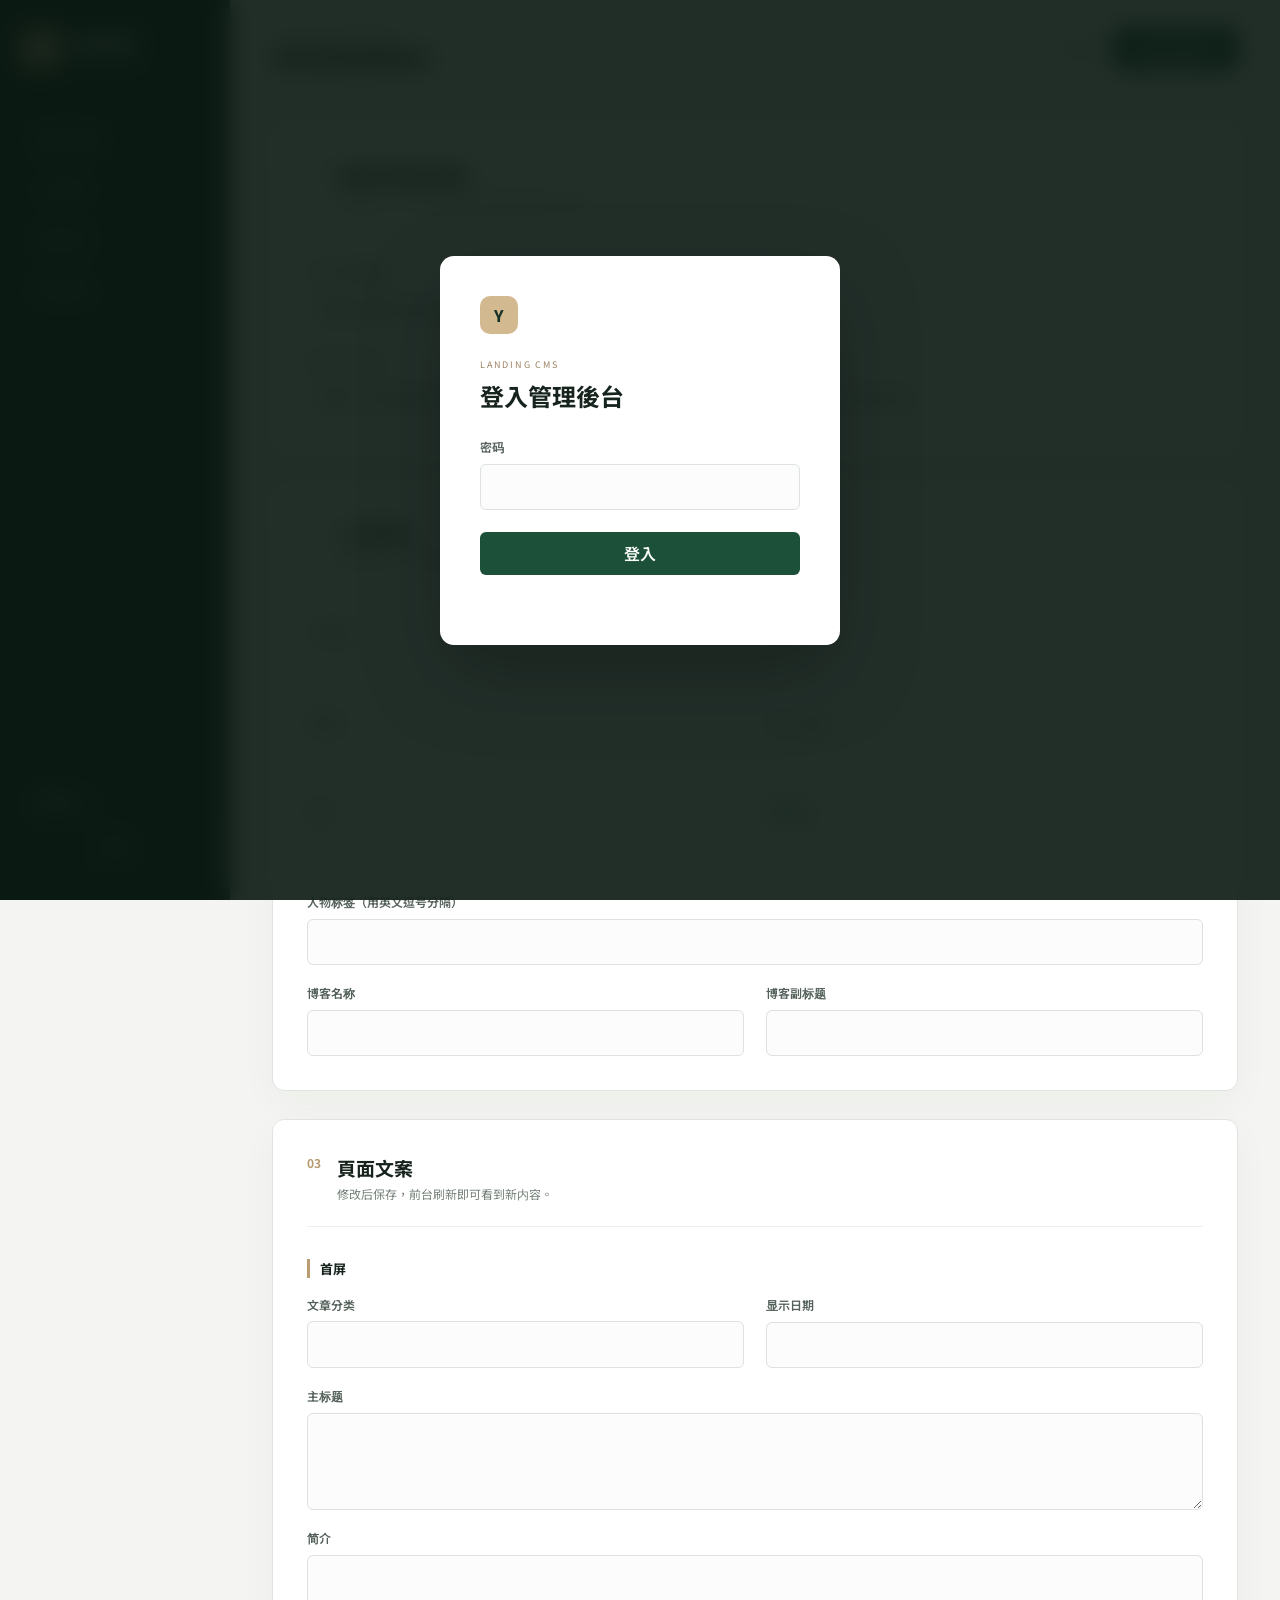
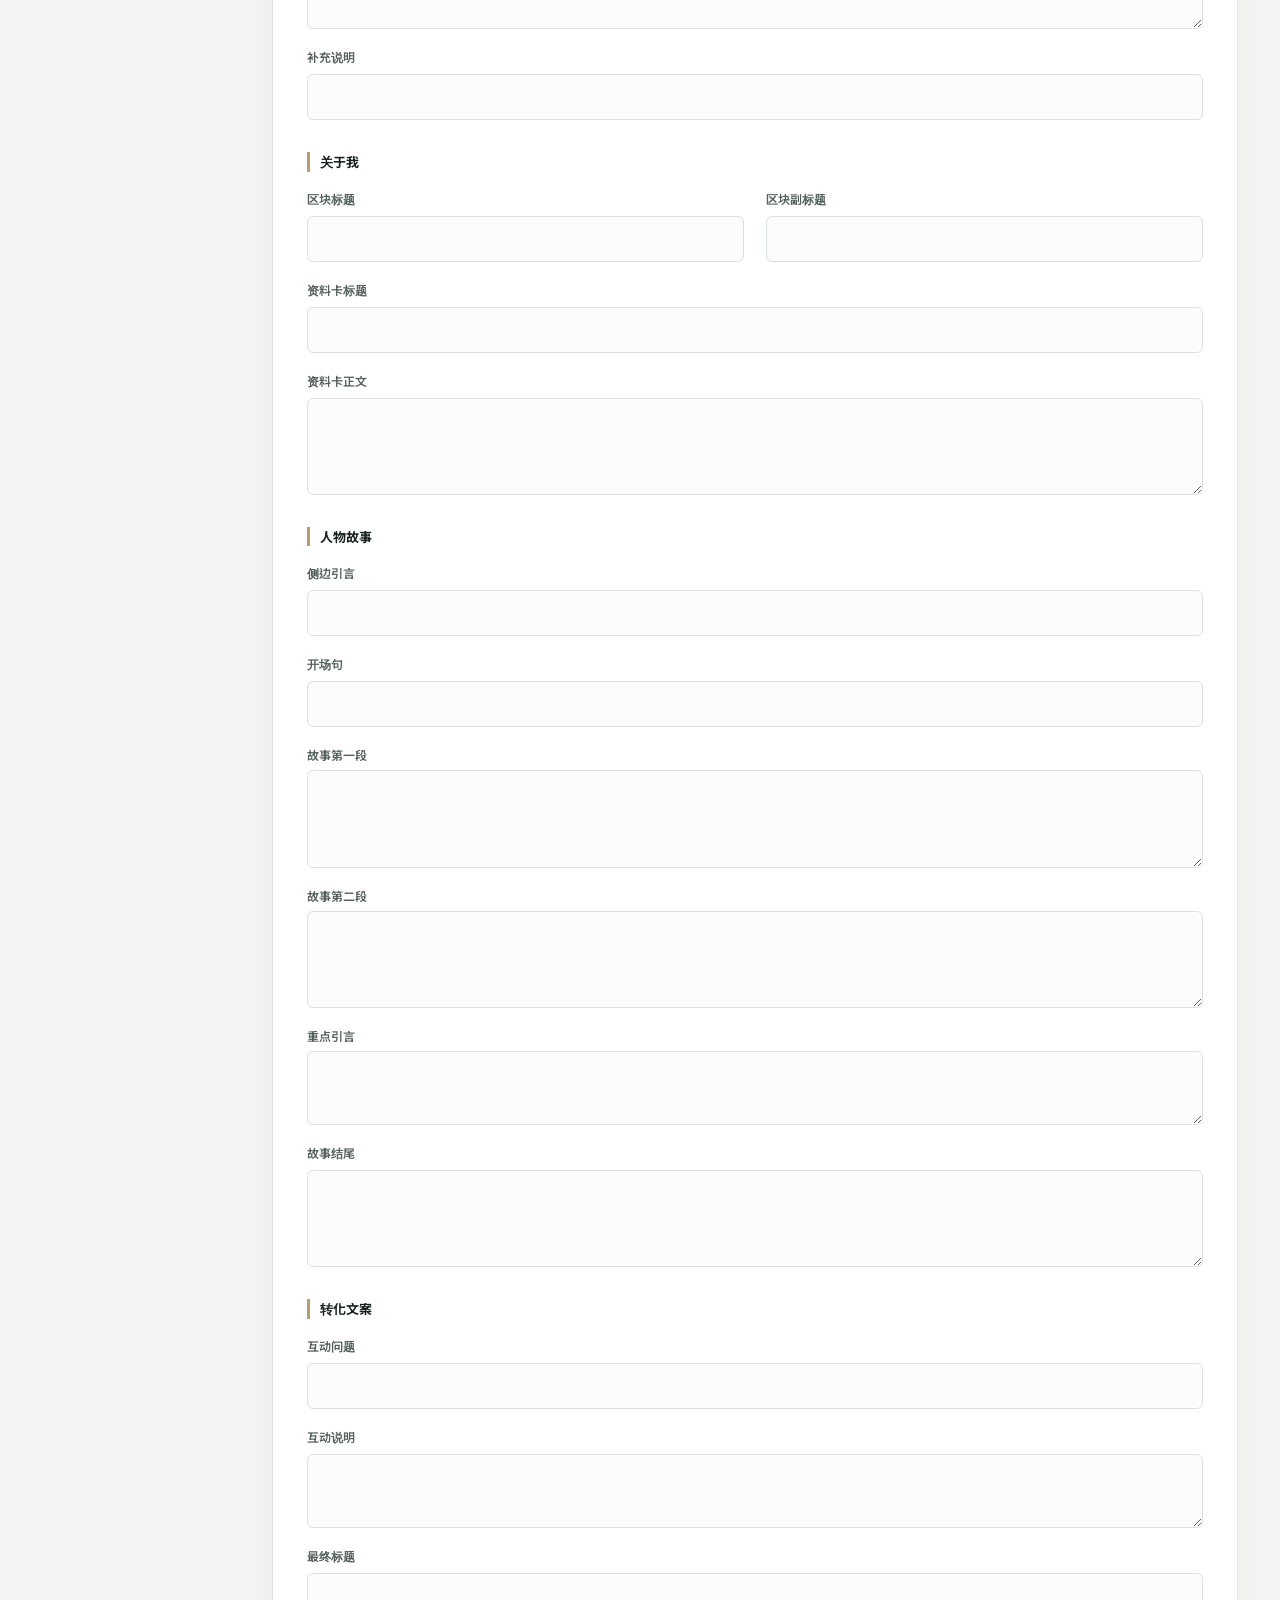
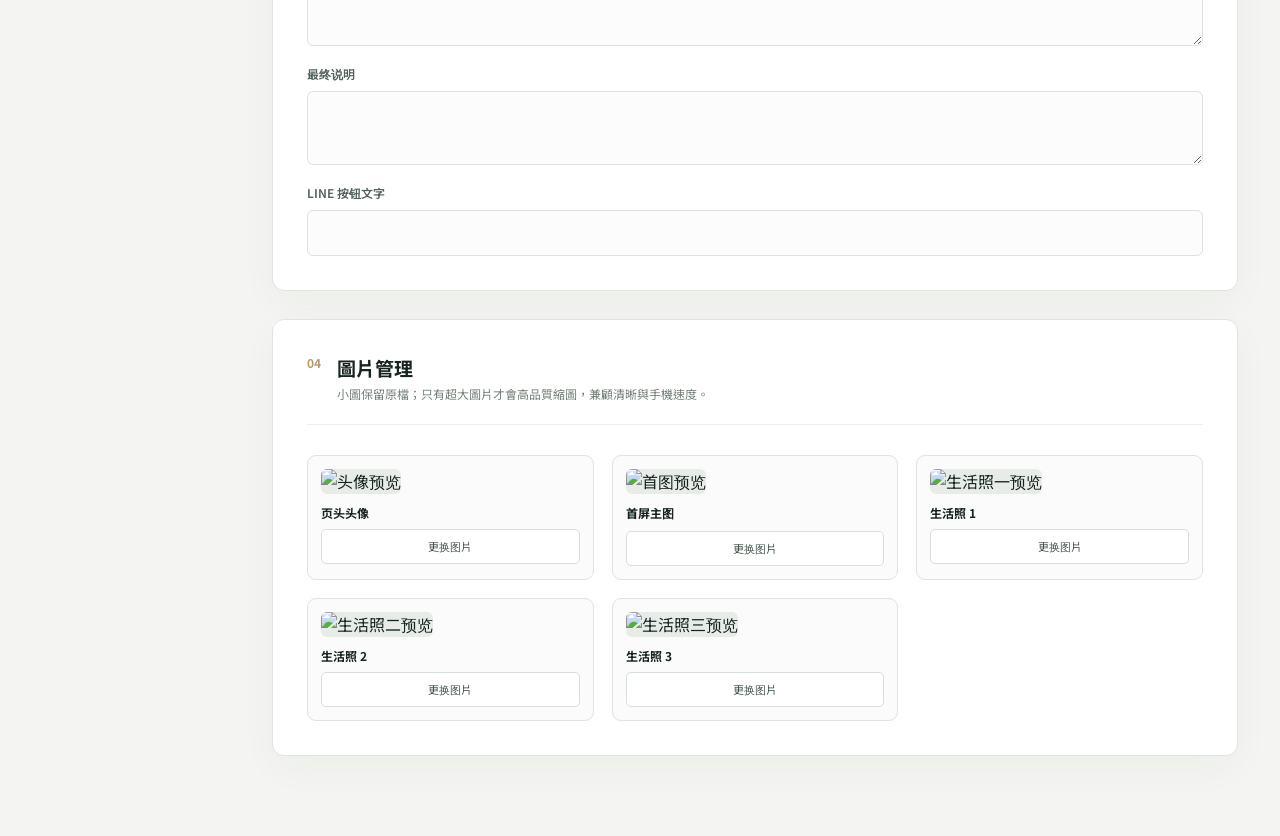
==== commit 0b89619e: "Update admin.html" ====
--- a/admin.html
+++ b/admin.html
@@ -39,8 +39,7 @@
         <section class="panel" id="tracking">
           <div class="panel-title"><span>01</span><div><h2>連結與廣告像素</h2><p>所有前台 LINE 按鈕和廣告追蹤由這裡統一控制。</p></div></div>
           <div class="form-grid">
-            <label class="wide">頁面末尾 LINE 連結<input type="url" data-field="tracking.lineUrlPrimary" placeholder="https://line.me/R/ti/p/..." required></label>
-            <label class="wide">手機底部浮動 LINE 連結<input type="url" data-field="tracking.lineUrlSecondary" placeholder="https://line.me/R/ti/p/..." required></label>
+            <label class="wide">LINE 分流連結<input type="url" data-field="tracking.lineUrl" placeholder="請貼上你的 LINE 分流連結" required></label>
             <label>Meta Pixel ID<input type="text" data-field="tracking.metaPixelId" placeholder="例如：1234567890"></label>
             <label>TikTok Pixel ID<input type="text" data-field="tracking.tiktokPixelId" placeholder="例如：CXXXXXXXXX"></label>
           </div>
@@ -124,7 +123,7 @@
 
   <div class="toast" id="toast"></div>
   <script src="./config.js?v=2"></script>
-  <script src="./content-default.js?v=3"></script>
-  <script src="./admin.js?v=5"></script>
+  <script src="./content-default.js?v=4"></script>
+  <script src="./admin.js?v=6"></script>
 </body>
 </html>
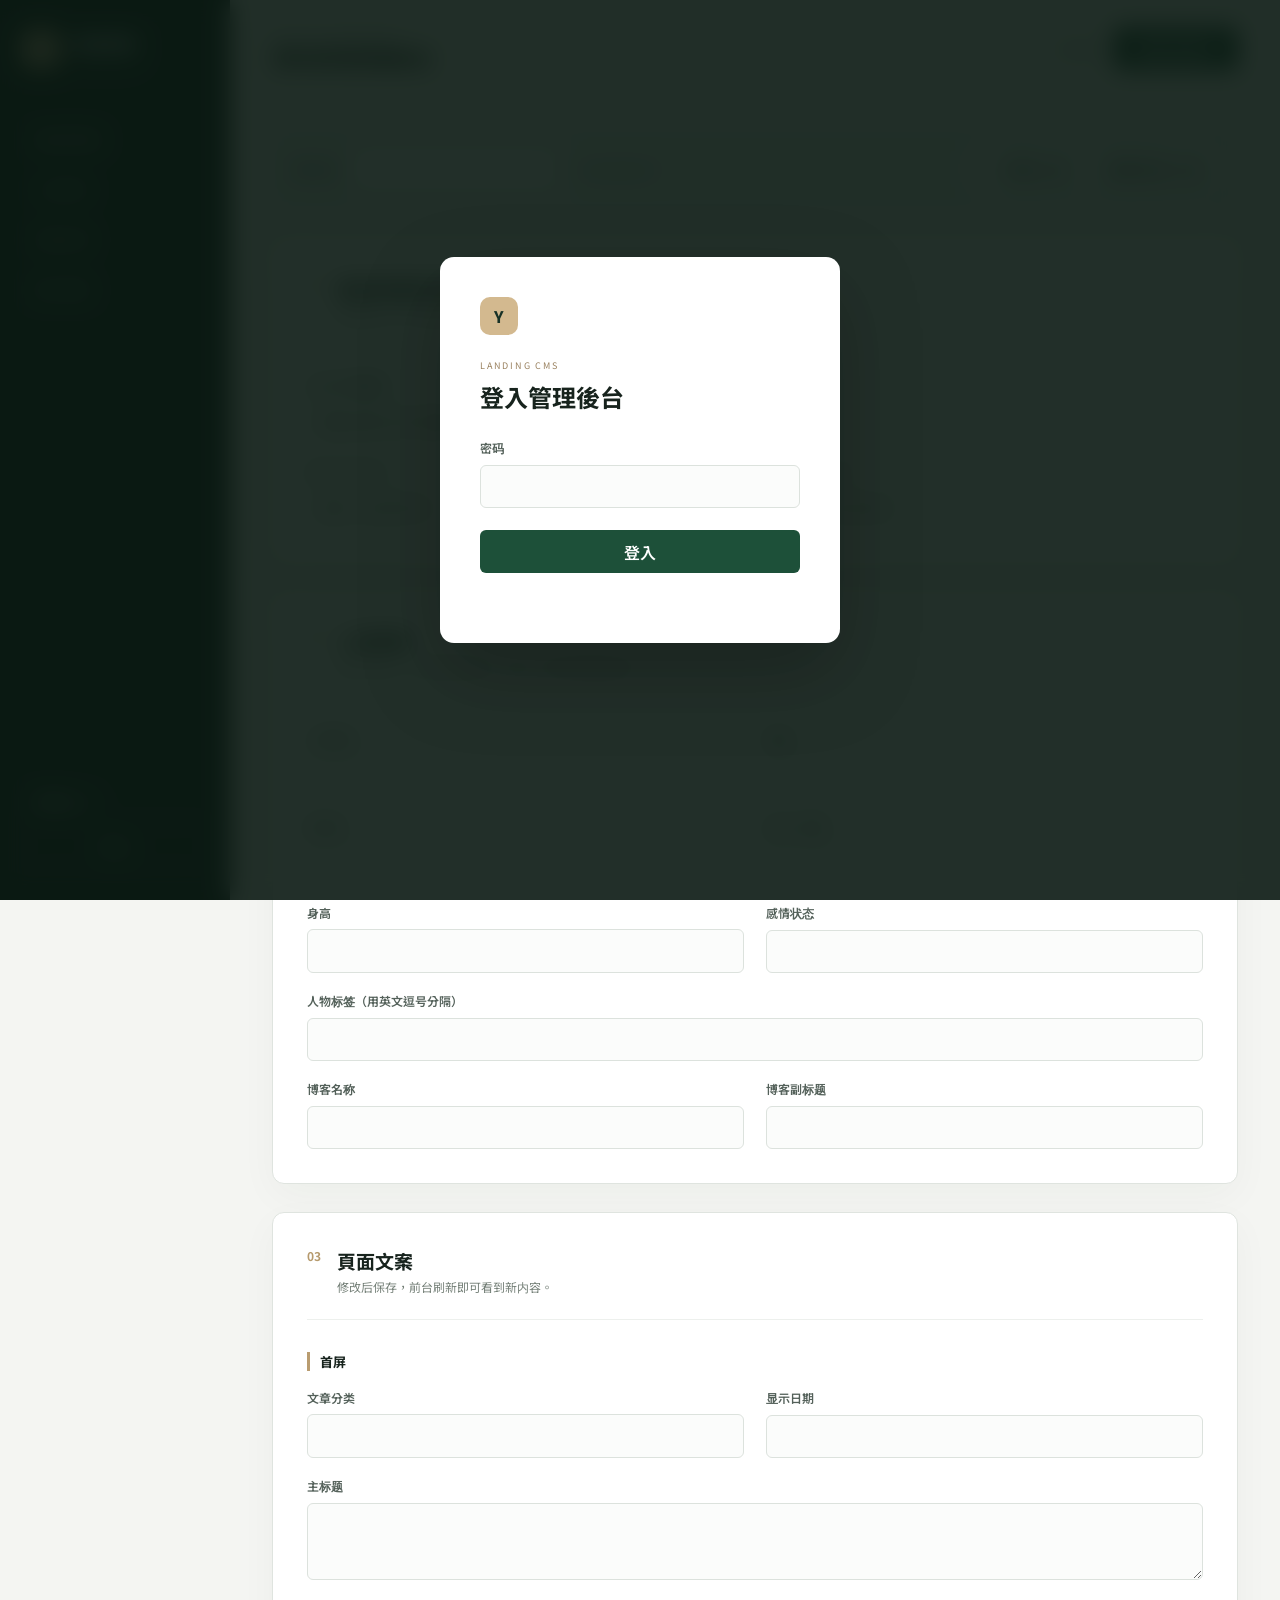
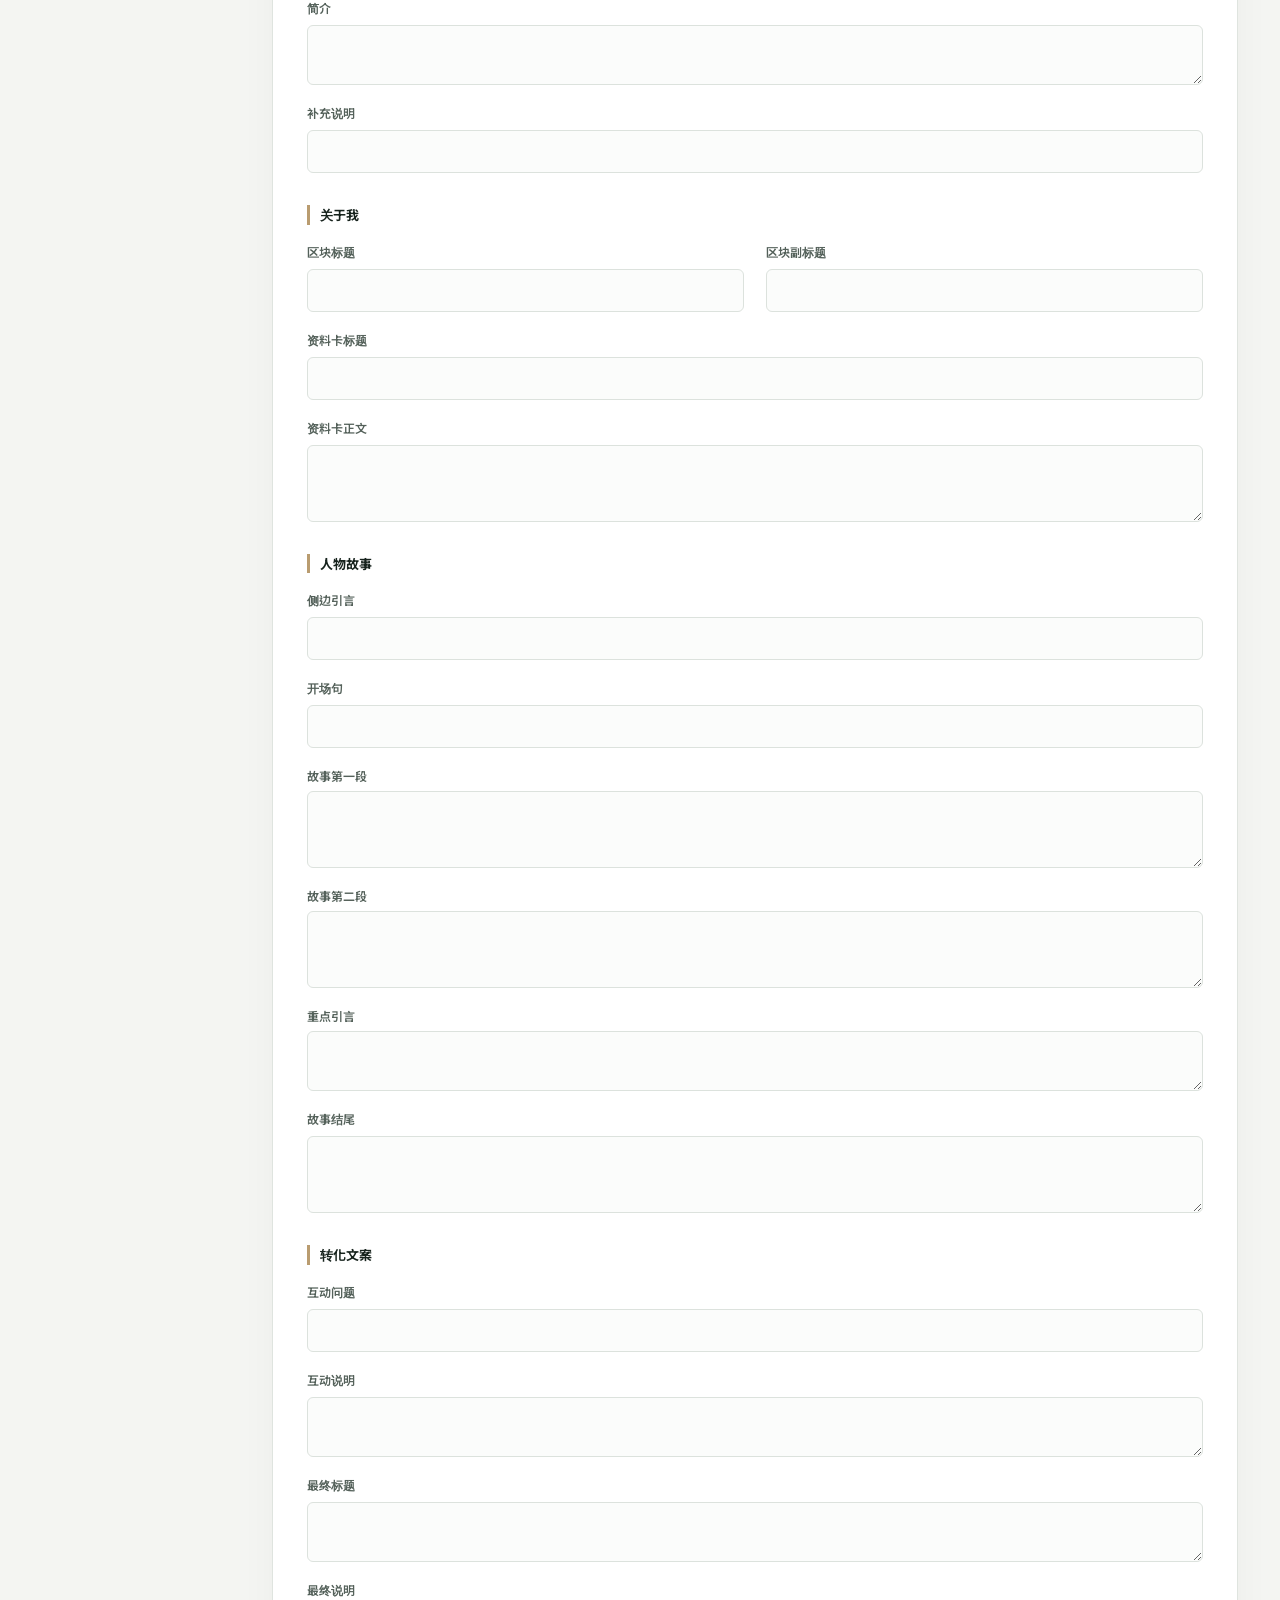
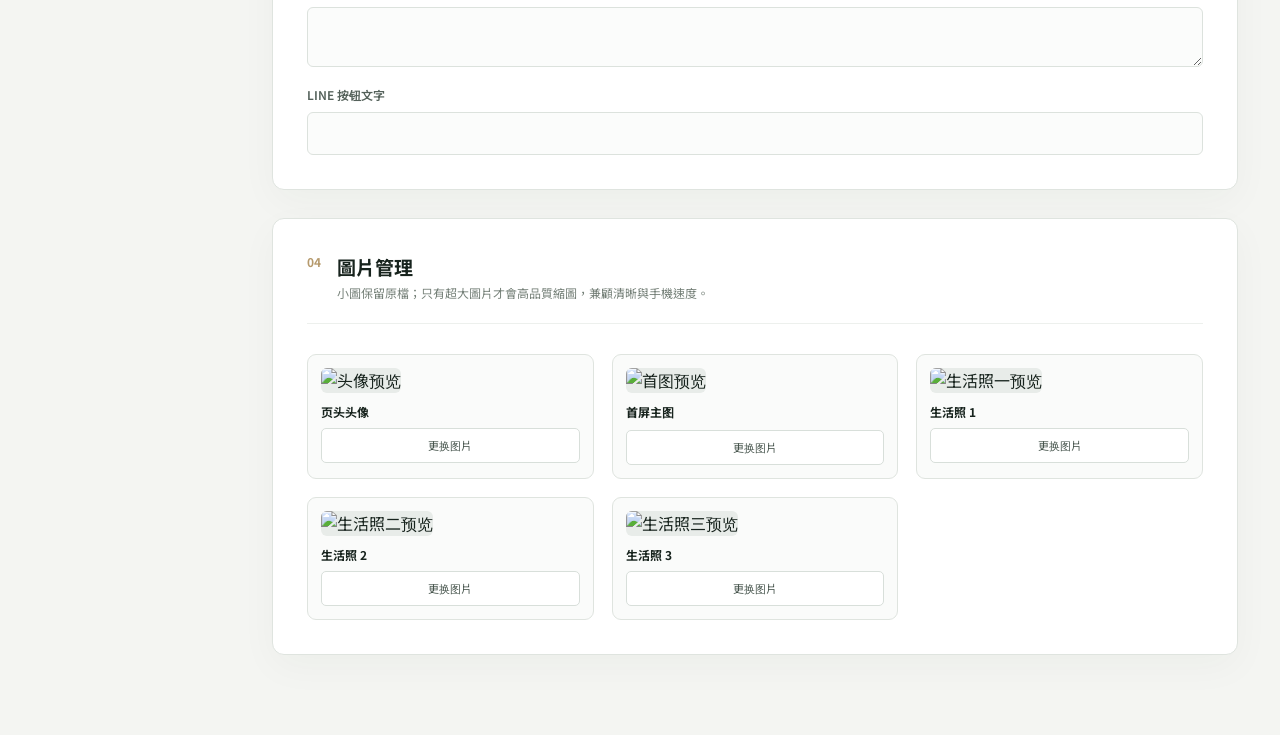
==== commit 47e3f37b: "Update admin.html" ====
--- a/admin.html
+++ b/admin.html
@@ -8,7 +8,8 @@
   <link rel="preconnect" href="https://fonts.googleapis.com">
   <link rel="preconnect" href="https://fonts.gstatic.com" crossorigin>
   <link href="https://fonts.googleapis.com/css2?family=Noto+Sans+TC:wght@400;500;600;700&display=swap" rel="stylesheet">
-  <link rel="stylesheet" href="./admin.css">
+  <link rel="stylesheet" href="./admin.css?v=2">
+  <link rel="stylesheet" href="./admin-personas.css?v=1">
 </head>
 <body>
   <div class="admin-shell">
@@ -29,6 +30,18 @@
         <div><p>CONTENT MANAGEMENT</p><h1>落地頁管理後台</h1></div>
         <div class="save-group"><span id="saveStatus">尚未儲存</span><button class="primary" id="saveButton" type="button">儲存並發布</button></div>
       </header>
+
+      <section class="persona-manager" aria-label="人設管理">
+        <div class="persona-current">
+          <label for="personaSelect">目前人設</label>
+          <select id="personaSelect" aria-label="目前人設"></select>
+          <a id="personaPublicUrl" href="./index.html?p=yuanxuan" target="_blank" rel="noopener">?p=yuanxuan ↗</a>
+        </div>
+        <div class="persona-actions">
+          <button class="secondary" id="newPersonaButton" type="button">＋ 新建人設</button>
+          <button class="secondary" id="duplicatePersonaButton" type="button">複製目前人設</button>
+        </div>
+      </section>
 
       <div class="setup-warning" id="setupWarning" hidden>
         <strong>後台尚未連接 Supabase</strong>
@@ -110,6 +123,18 @@
     </main>
   </div>
 
+  <div class="persona-dialog-layer hidden" id="personaDialogLayer">
+    <form class="persona-dialog" id="personaDialogForm">
+      <p>PERSONA MANAGEMENT</p>
+      <h2 id="personaDialogTitle">新建人設</h2>
+      <label>人物姓名<input type="text" id="newPersonaName" required placeholder="例如：林浩"></label>
+      <label>人物代號<input type="text" id="newPersonaCode" required maxlength="40" pattern="[a-z][a-z0-9-]{1,39}" placeholder="例如：linhao" autocomplete="off"></label>
+      <small>代號只可使用小寫拼音字母、數字和連字符，不可輸入中文；建立後會成為網址的一部分。</small>
+      <span class="dialog-message" id="personaDialogMessage"></span>
+      <div class="dialog-actions"><button class="secondary" id="cancelPersonaButton" type="button">取消</button><button class="primary" type="submit">建立人設</button></div>
+    </form>
+  </div>
+
   <div class="login-layer" id="loginLayer">
     <form class="login-card" id="loginForm">
       <div class="login-logo">Y</div>
@@ -124,6 +149,6 @@
   <div class="toast" id="toast"></div>
   <script src="./config.js?v=2"></script>
   <script src="./content-default.js?v=4"></script>
-  <script src="./admin.js?v=6"></script>
+  <script src="./admin.js?v=7"></script>
 </body>
 </html>
--- a/admin-personas.css
+++ b/admin-personas.css
@@ -0,0 +1,27 @@
+button,input,textarea,select { font: inherit; }
+.persona-manager { max-width: 1040px; margin: 28px auto 0; padding: 18px 20px; display: flex; align-items: center; justify-content: space-between; gap: 20px; border: 1px solid #d6ded8; border-radius: 12px; background: #eaf0ec; }
+.persona-current { display: flex; align-items: center; gap: 12px; min-width: 0; }
+.persona-current label { color: #516058; font-size: 11px; font-weight: 700; white-space: nowrap; }
+.persona-current select { min-width: 220px; padding: 10px 36px 10px 12px; border: 1px solid #cad5ce; border-radius: 6px; background: #fff; color: var(--ink); font-weight: 700; }
+.persona-current a { color: var(--green); font-size: 11px; text-decoration: none; white-space: nowrap; }
+.persona-actions { display: flex; gap: 8px; }
+.secondary { min-height: 40px; padding: 8px 14px; border: 1px solid #cbd5cf; border-radius: 6px; background: #fff; color: #405048; font-weight: 600; cursor: pointer; }
+.persona-dialog-layer { position: fixed; z-index: 90; inset: 0; display: grid; place-items: center; padding: 20px; background: rgba(10,25,18,.72); backdrop-filter: blur(8px); }
+.persona-dialog-layer.hidden { display: none; }
+.persona-dialog { width: min(440px, 100%); padding: 34px; border-radius: 14px; background: #fff; box-shadow: 0 30px 80px rgba(0,0,0,.25); }
+.persona-dialog > p { margin: 0; color: #9a8260; font-size: 9px; letter-spacing: .18em; }
+.persona-dialog h2 { margin: 7px 0 24px; }
+.persona-dialog label { display: grid; gap: 7px; margin-top: 15px; color: #54615a; font-size: 12px; font-weight: 600; }
+.persona-dialog small { display: block; margin-top: 10px; color: var(--muted); font-size: 10px; line-height: 1.7; }
+.dialog-message { display: block; min-height: 18px; margin-top: 8px; color: #b54343; font-size: 11px; }
+.dialog-actions { margin-top: 15px; display: flex; justify-content: flex-end; gap: 9px; }
+@media (max-width: 850px) {
+  .persona-manager { align-items: stretch; flex-direction: column; }
+  .persona-current { align-items: stretch; flex-direction: column; }
+  .persona-current select { width: 100%; min-width: 0; }
+  .persona-actions { display: grid; grid-template-columns: 1fr 1fr; }
+}
+@media (max-width: 520px) {
+  .persona-actions { grid-template-columns: 1fr; }
+  .persona-actions .secondary { width: 100%; }
+}
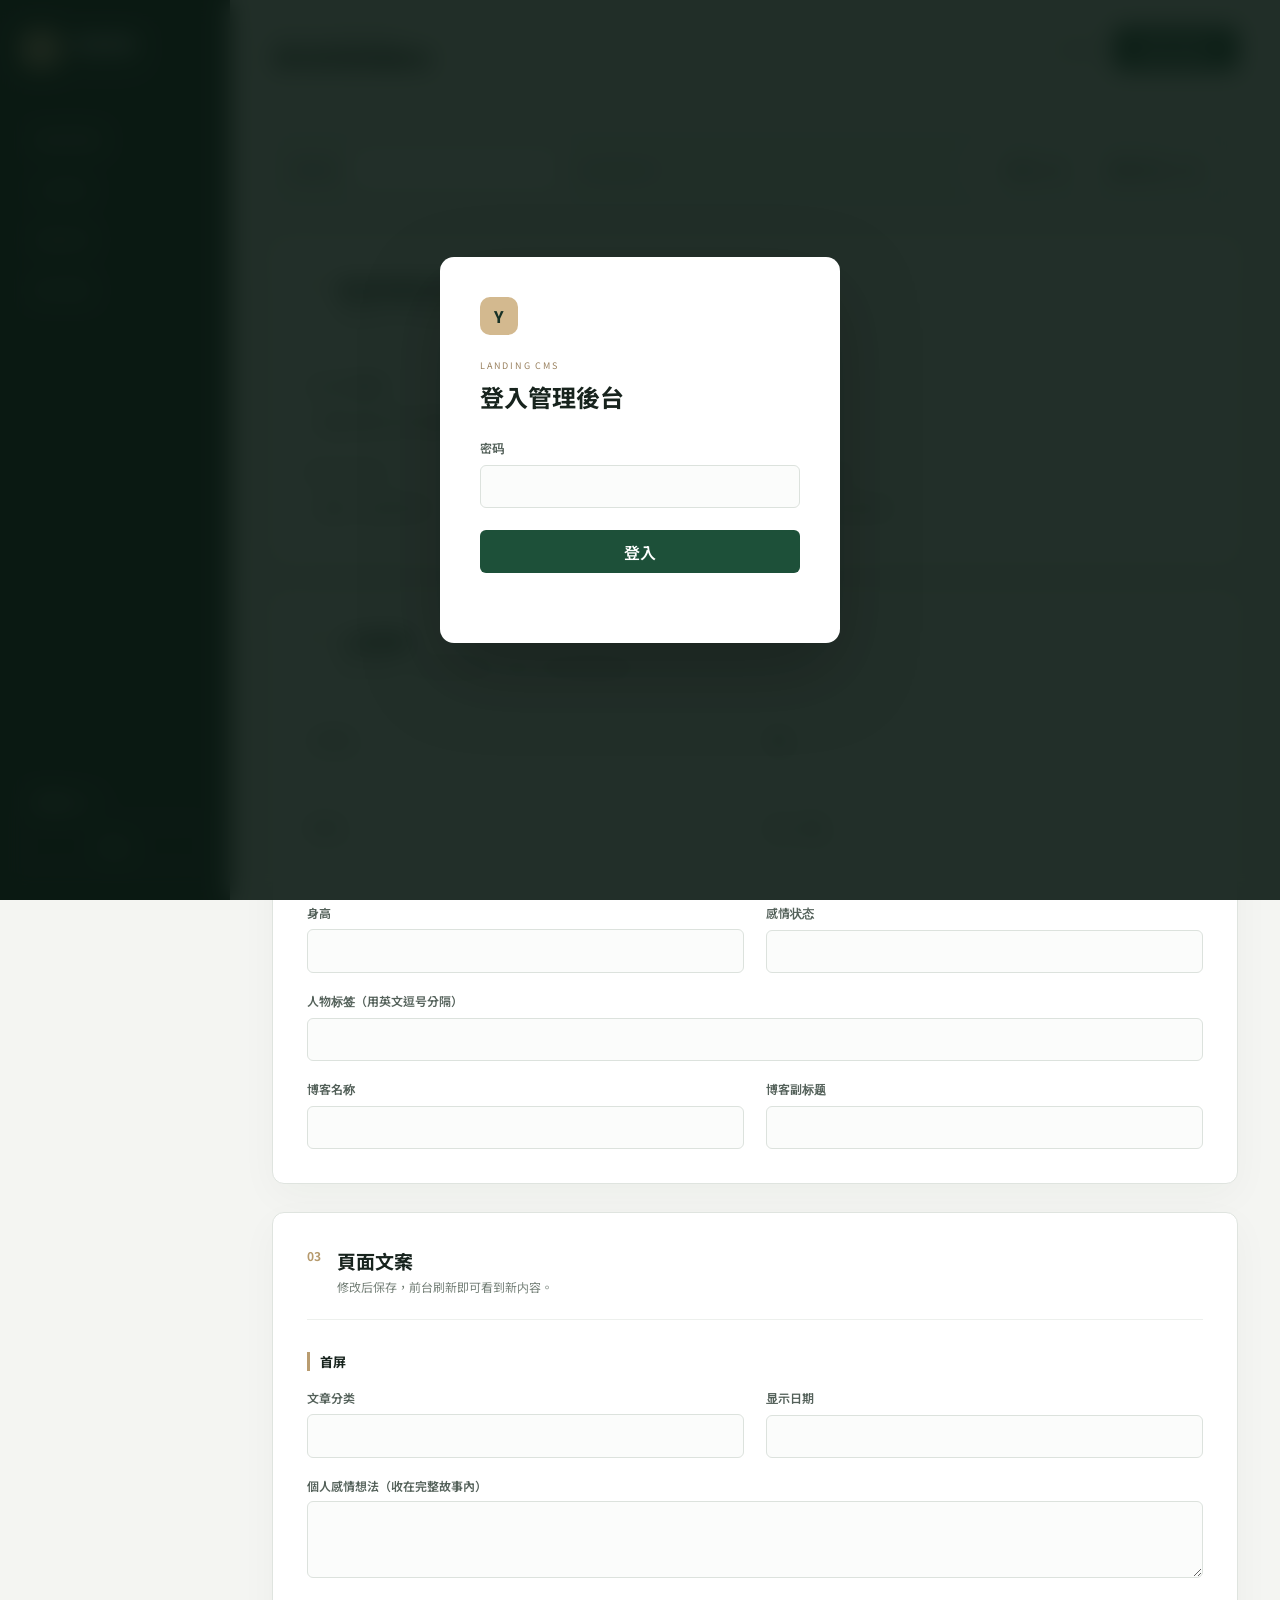
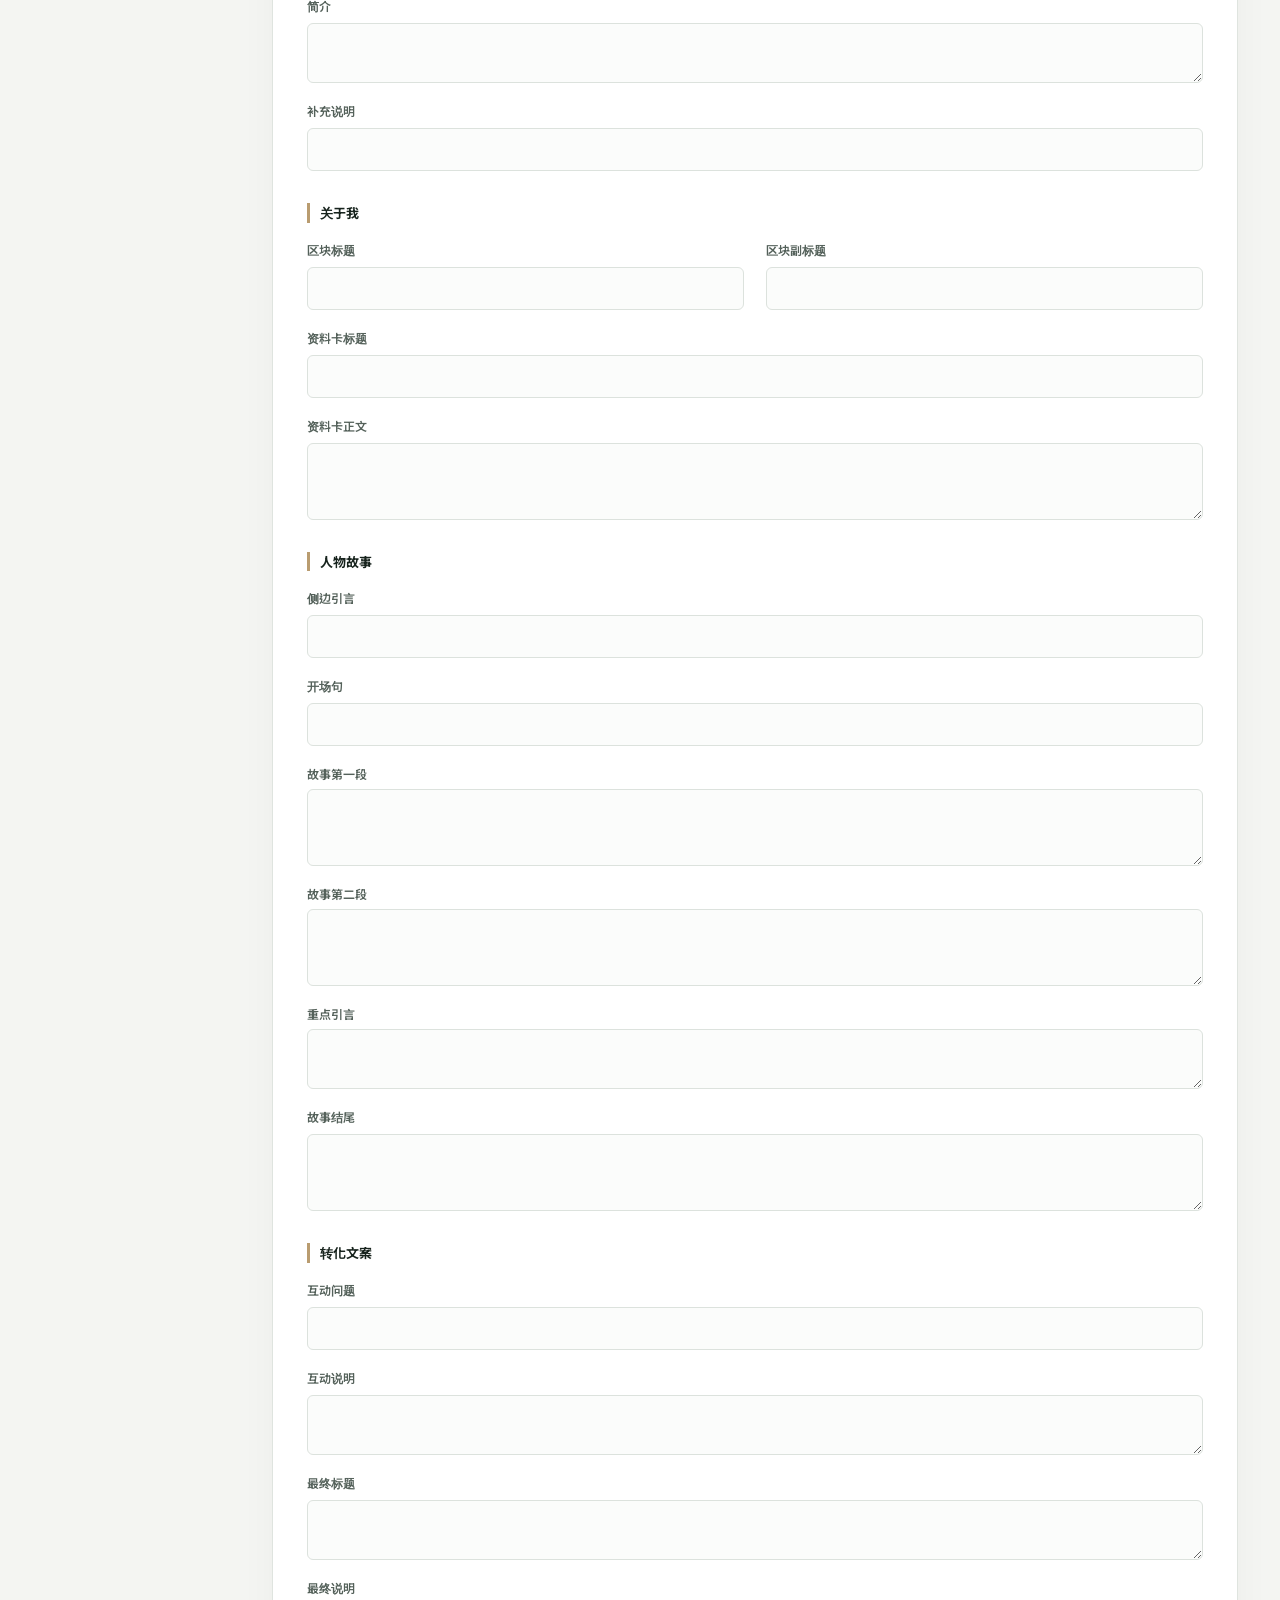
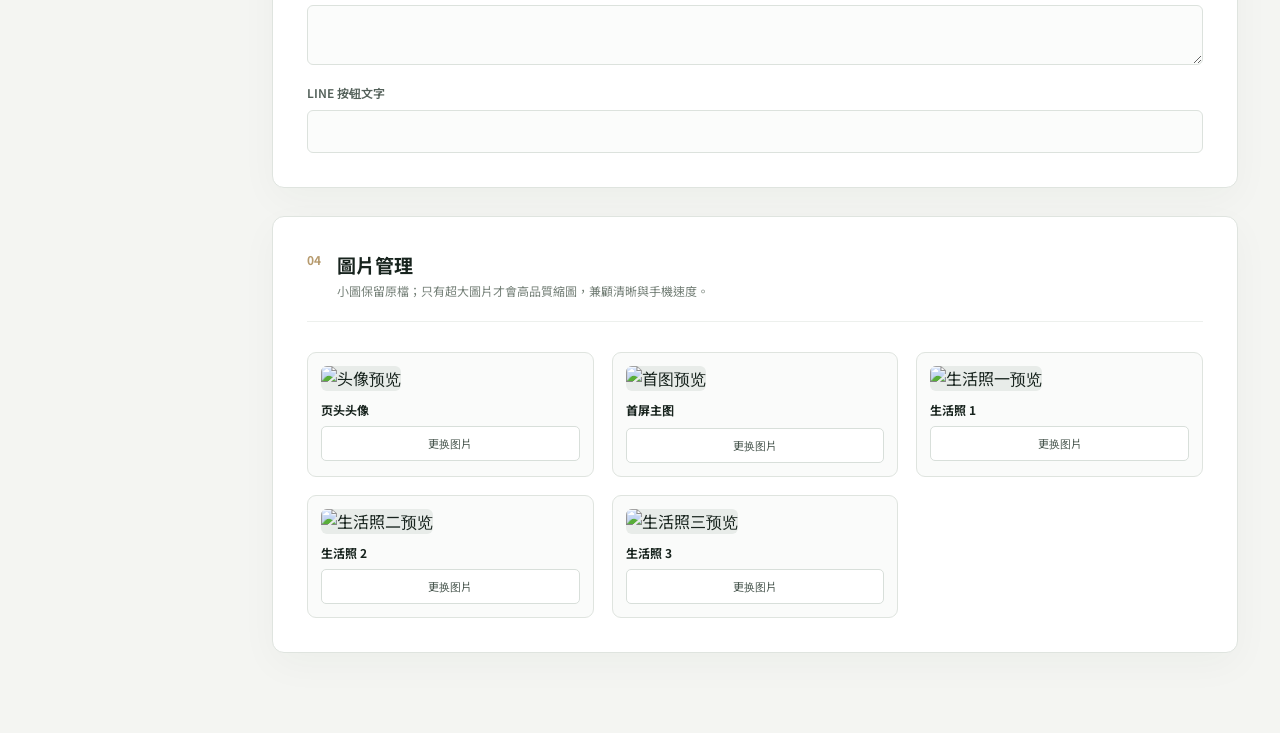
==== commit 7a12fff6: "Add files via upload" ====
--- a/admin.html
+++ b/admin.html
@@ -79,7 +79,7 @@
           <div class="form-grid">
             <label>文章分类<input type="text" data-field="hero.category"></label>
             <label>显示日期<input type="text" data-field="hero.date"></label>
-            <label class="wide">主标题<textarea data-field="hero.title" rows="3"></textarea></label>
+            <label class="wide">個人感情想法（收在完整故事內）<textarea data-field="hero.title" rows="3"></textarea></label>
             <label class="wide">简介<textarea data-field="hero.intro" rows="2"></textarea></label>
             <label class="wide">补充说明<input type="text" data-field="hero.note"></label>
           </div>
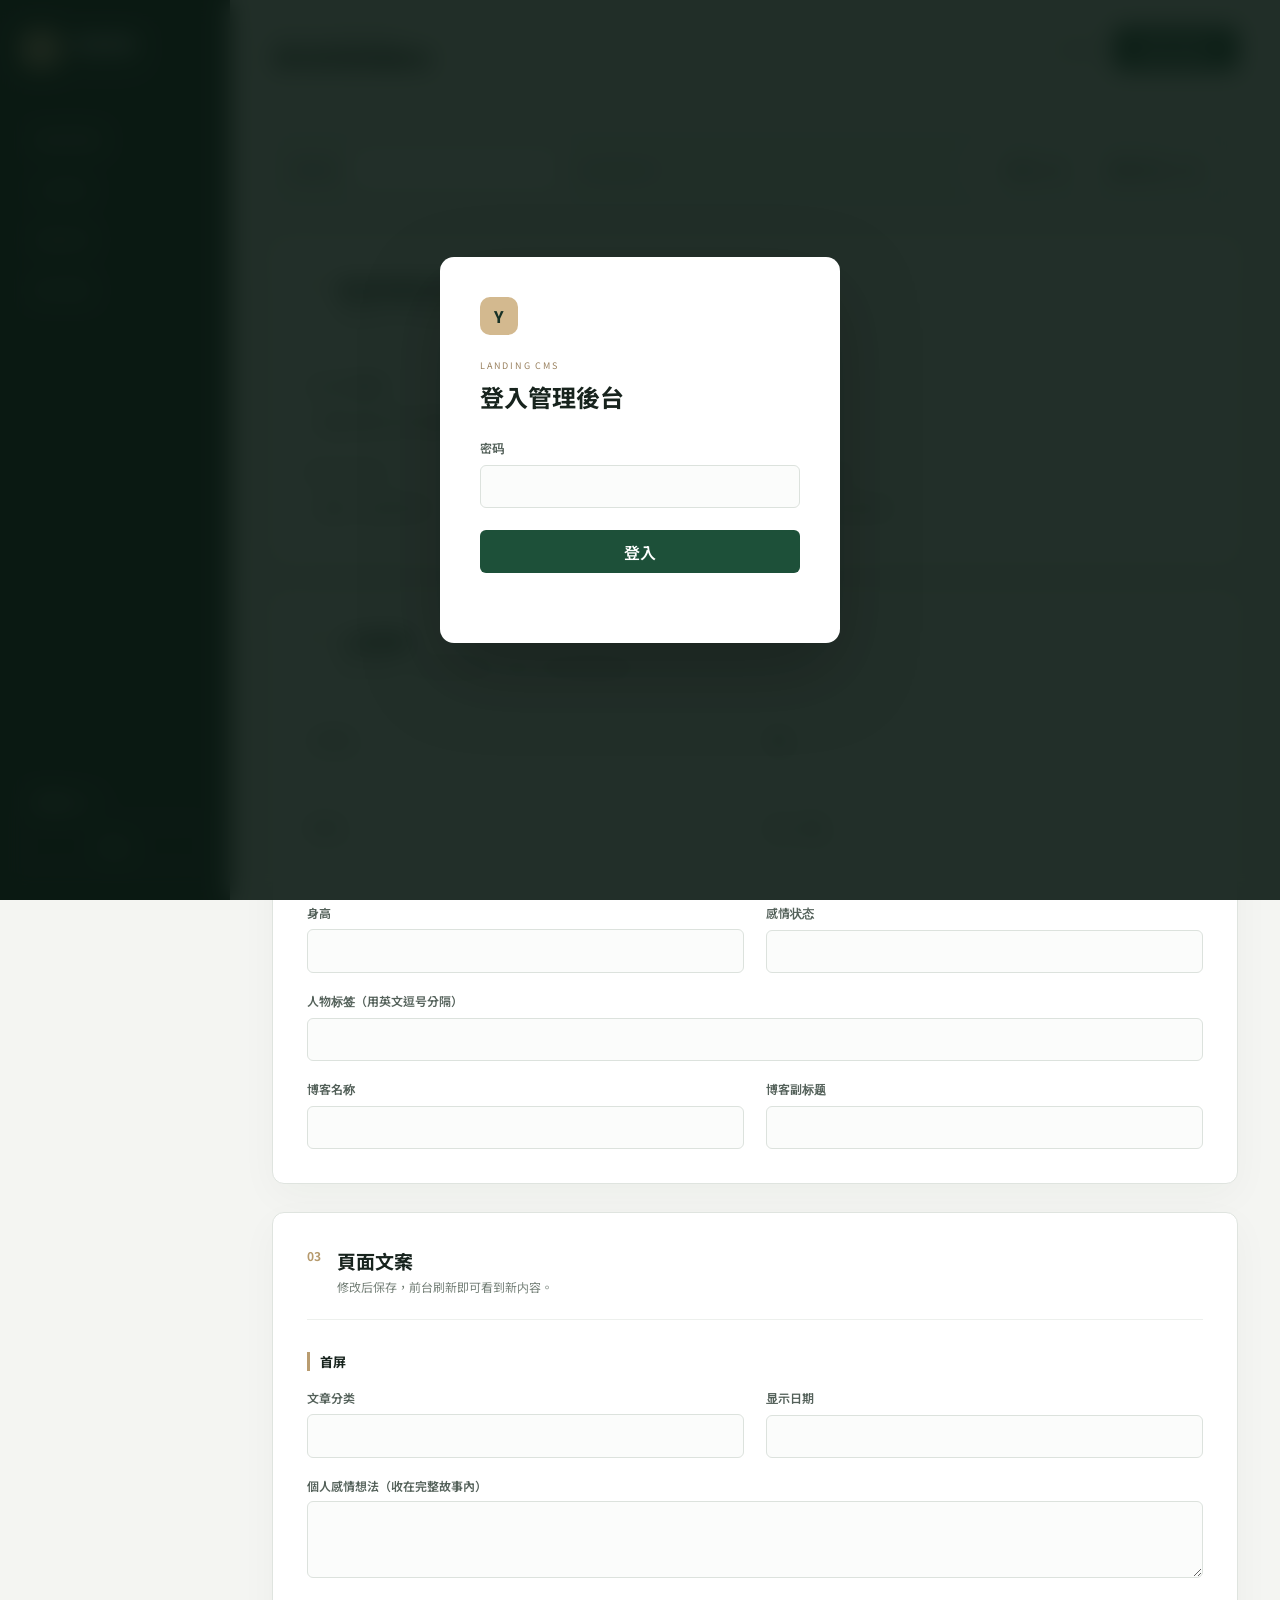
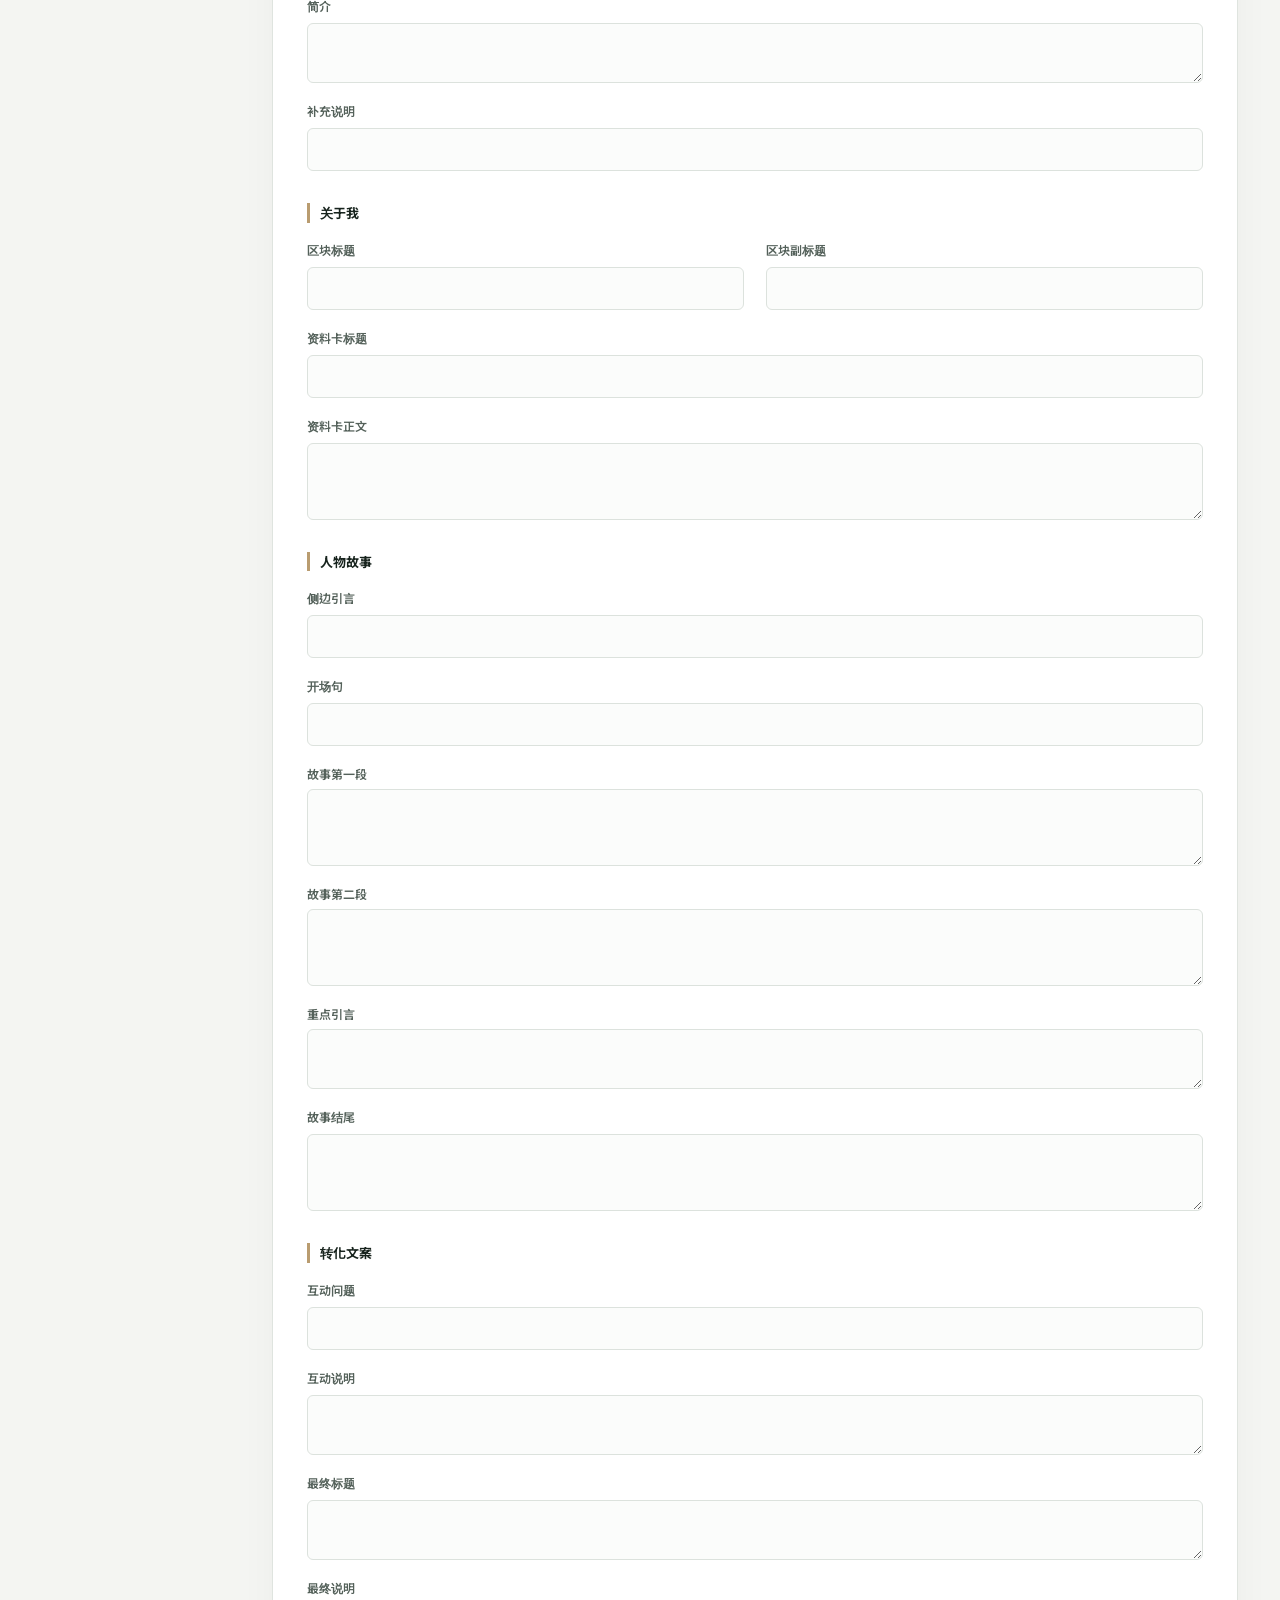
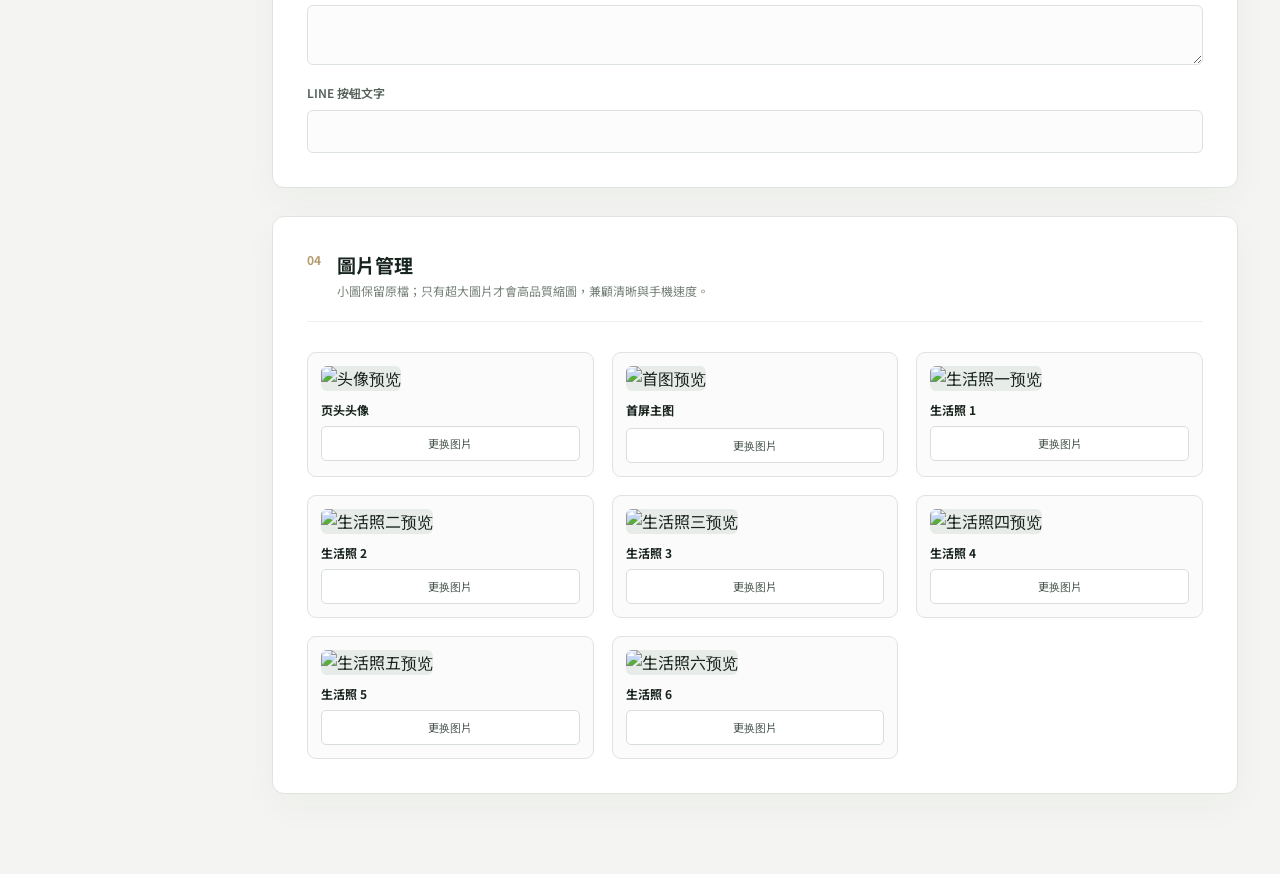
==== commit 844f1586: "Add files via upload" ====
--- a/admin.html
+++ b/admin.html
@@ -117,6 +117,9 @@
             <div class="image-field" data-image-key="images.life1"><img alt="生活照一预览"><strong>生活照 1</strong><input type="file" accept="image/*"><button type="button">更换图片</button></div>
             <div class="image-field" data-image-key="images.life2"><img alt="生活照二预览"><strong>生活照 2</strong><input type="file" accept="image/*"><button type="button">更换图片</button></div>
             <div class="image-field" data-image-key="images.life3"><img alt="生活照三预览"><strong>生活照 3</strong><input type="file" accept="image/*"><button type="button">更换图片</button></div>
+            <div class="image-field" data-image-key="images.life4"><img alt="生活照四预览"><strong>生活照 4</strong><input type="file" accept="image/*"><button type="button">更换图片</button></div>
+            <div class="image-field" data-image-key="images.life5"><img alt="生活照五预览"><strong>生活照 5</strong><input type="file" accept="image/*"><button type="button">更换图片</button></div>
+            <div class="image-field" data-image-key="images.life6"><img alt="生活照六预览"><strong>生活照 6</strong><input type="file" accept="image/*"><button type="button">更换图片</button></div>
           </div>
         </section>
       </form>
@@ -148,7 +151,7 @@
 
   <div class="toast" id="toast"></div>
   <script src="./config.js?v=2"></script>
-  <script src="./content-default.js?v=4"></script>
+  <script src="./content-default.js?v=5"></script>
   <script src="./admin.js?v=7"></script>
 </body>
 </html>
